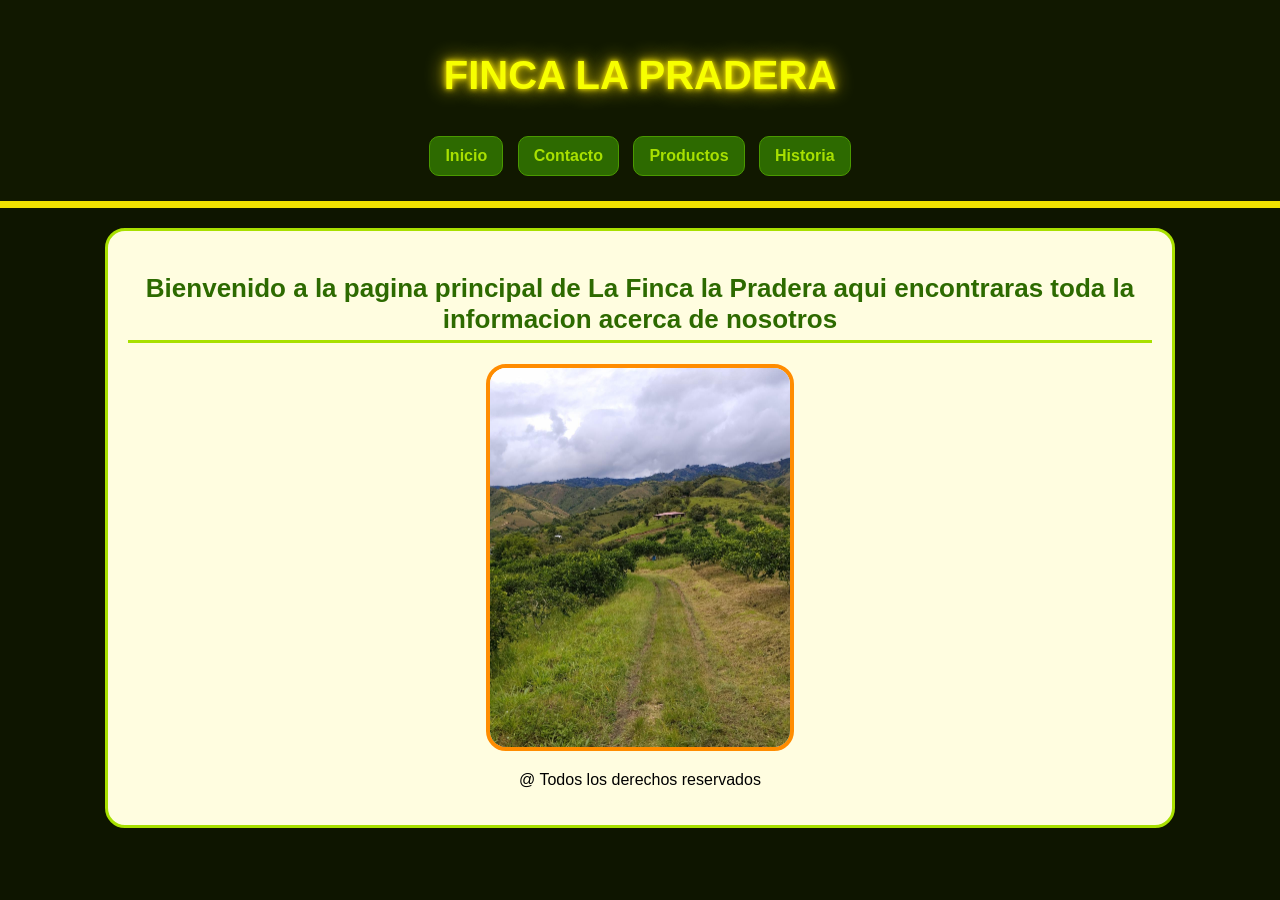
==== index.html @ b6783cee "primer propuesta" ====
<!DOCTYPE html>
<html lang="en">
<head>
    <meta charset="UTF-8">
    <meta name="viewport" content="width=device-width, initial-scale=1.0">
    <title>Pagina Principal</title>
    <link rel="stylesheet" href="estilo.css">
</head>
<body>
    <header>
        <nav>
        <h1>FINCA LA PRADERA</h1>
        <a href="index.html">Inicio</a>
        <a href="contactenos.html">Contacto</a>
        <a href="productos.html">Productos</a>
        <a href="historia.html">Historia</a>
        
    </nav>
    </header>
    <main>
<h2>Bienvenido a la pagina principal de La Finca la Pradera aqui encontraras toda la informacion acerca de nosotros</h2>
<p>
</p>
<img class="imagen-hero" src="img/kkk.jpeg" alt="300" width="300" height="300">

            <p>@ Todos los derechos reservados</p>
    </main>
    
</body>
</html>
---- estilo.css ----
body {
    font-family: Arial, Helvetica, sans-serif;
    background-color: #0e1500;
    margin: 0;
    padding: 0;
    text-align: center;
}


header {
    background: #111800;
    color: white;
    padding: 20px;
    text-align: center;
    border-bottom: 7px solid #f0e000;
}

h1 {
    color: #f7ff00;
    font-size: 40px;
    text-shadow: 
        0 0 5px #f0e000,
        0 0 10px #c8b800,
        0 0 20px #ffe600;
    transition: 1.3s;
}

h1:hover {
    text-shadow: 
        0 0 8px #fff700,
        0 0 20px #ff8c00,
        0 0 35px #ffa500;
    font-size: 60px;
}


nav {
    margin-top: 10px;
}

nav a {
    color: #a8e000;
    text-decoration: none;
    background-color: #2d6a00;
    padding: 10px 15px;
    margin: 5px;
    border-radius: 10px;
    display: inline-block;
    font-weight: bold;
    border: 1px solid #4a9900;
}

nav a:hover {
    background-color: #3d8f00;
    color: #f0e000;
}


main {
    width: 80%;
    margin: 20px auto;
    background-color: #fffde0;
    padding: 20px;
    border-radius: 20px;
    border: 3px solid #a8e000;
    text-align: center;
}

h2 {
    color: #2d6a00;
    font-size: 26px;
    margin-bottom: 5px;
    border-bottom: 3px solid #a8e000;
    display: inline-block;
    padding-bottom: 5px;
}

.subtitulo {
    color: #5a6600;
    font-size: 14px;
    margin-top: 4px;
    margin-bottom: 0;
}

.materias-grid {
    display: grid;
    grid-template-columns: repeat(auto-fit, minmax(200px, 1fr));
    gap: 18px;
    margin-top: 25px;
}

.materia-card {
    background-color: #111800;
    border: 2px solid #ff8c00;
    border-radius: 14px;
    padding: 20px 15px;
    cursor: pointer;
    transition: transform 0.3s, box-shadow 0.3s, background-color 0.3s;
}

.materia-card:hover {
    transform: translateY(-6px) scale(1.03);
    background-color: #1e2800;
    box-shadow: 0 0 18px #ff8c0088, 0 0 35px #f0e00044;
}

.materia-icon {
    width: 100%;
    height: 150px;
    object-fit: cover;
    border-radius: 10px;
    margin-bottom: 10px;
    border: 3px solid #ff8c00;
    transition: 0.3s;
}

.materia-icon:hover {
    transform: scale(1.1);
    filter: brightness(1.4) saturate(1.3);
}

.materia-nombre {
    color: #ff8c00;
    font-size: 16px;
    font-weight: bold;
    margin: 0 0 6px 0;
    text-shadow: 0 0 6px #ff8c0066;
}

.materia-desc {
    color: #b0c070;
    font-size: 12px;
    margin: 0;
    line-height: 1.4;
}

.materia-badge {
    display: inline-block;
    margin-top: 10px;
    background-color: #a8e00022;
    color: #a8e000;
    border: 1px solid #a8e00077;
    border-radius: 20px;
    padding: 3px 10px;
    font-size: 11px;
    font-weight: bold;
}


form {
    background: #fffde0;
    width: 400px;
    padding: 35px;
    margin: auto;
    border-radius: 15px;
    box-shadow: 2px 2px 10px 2px #a8e00066;
    border: 2px solid #f0e000;
}

input {
    width: 90%;
    padding: 8px;
    margin: 10px 0;
    box-shadow: 2px 2px 4px 1px #a8e00044;
    border: 1.5px solid #a8e000;
    border-radius: 6px;
    background: #fffff5;
    color: #1a1a00;
}

input:focus {
    outline: none;
    border-color: #ff8c00;
    box-shadow: 0 0 0 3px #ff8c0033;
}

button {
    background: #ff8c00;
    color: #fff;
    padding: 10px;
    border: none;
    border-radius: 10px;
    width: 90%;
    cursor: pointer;
    font-weight: bold;
    font-size: 15px;
    letter-spacing: 0.5px;
    transition: 0.3s;
}

button:hover {
    background: #f0e000;
    color: #1a1a00;
}


.materia-icon {
    width: 100%;
    height: 150px;
    object-fit: cover;
    border-radius: 10px;
    margin-bottom: 10px;
    border: 3px solid #ff8c00;
    transition: 0.3s;
    animation-duration: 3s;
    animation-iteration-count: infinite;
    animation-timing-function: ease-in-out;
}


.materia-card:nth-child(1) .materia-icon {
    animation-name: latido;
}

@keyframes latido {
    0%   { transform: scale(1);    border-color: #ff8c00; }
    50%  { transform: scale(1.06); border-color: #f0e000; }
    100% { transform: scale(1);    border-color: #ff8c00; }
}


.materia-card:nth-child(2) .materia-icon {
    animation-name: brillo;
    overflow: hidden;
    position: relative;
}

@keyframes brillo {
    0%   { filter: brightness(1)   saturate(1); }
    40%  { filter: brightness(1.5) saturate(1.4); }
    60%  { filter: brightness(1.5) saturate(1.4); }
    100% { filter: brightness(1)   saturate(1); }
}


.materia-card:nth-child(3) .materia-icon {
    animation-name: sacudir;
    animation-duration: 2.5s;
}

@keyframes sacudir {
    0%,  100% { transform: translateX(0);   }
    15%        { transform: translateX(-6px); }
    30%        { transform: translateX(6px);  }
    45%        { transform: translateX(-4px); }
    60%        { transform: translateX(4px);  }
    75%        { transform: translateX(-2px); }
    90%        { transform: translateX(2px);  }
}


.materia-card:nth-child(4) .materia-icon {
    animation-name: rebotar;
    animation-duration: 1.8s;
    animation-timing-function: cubic-bezier(0.36, 0.07, 0.19, 0.97);
}

@keyframes rebotar {
    0%,  100% { transform: translateY(0);    }
    30%        { transform: translateY(-12px); }
    50%        { transform: translateY(0);    }
    65%        { transform: translateY(-6px);  }
    80%        { transform: translateY(0);    }
    90%        { transform: translateY(-3px);  }
}


.materia-card:nth-child(5) .materia-icon {
    animation-name: borde-color;
    animation-duration: 2s;
}

@keyframes borde-color {
    0%   { border-color: #ff8c00; box-shadow: 0 0 8px  #ff8c0077; }
    33%  { border-color: #f0e000; box-shadow: 0 0 12px #f0e00077; }
    66%  { border-color: #a8e000; box-shadow: 0 0 12px #a8e00077; }
    100% { border-color: #ff8c00; box-shadow: 0 0 8px  #ff8c0077; }
}

.materia-card:nth-child(6) .materia-icon {
    animation-name: zoom-suave;
    animation-duration: 4s;
}

@keyframes zoom-suave {
    0%,  100% { transform: scale(1);    }
    50%        { transform: scale(1.12); }
}

.materia-card:nth-child(7) .materia-icon {
    animation-name: voltear;
    animation-duration: 3.5s;
}

@keyframes voltear {
    0%,  100% { transform: rotateY(0deg);   }
    40%        { transform: rotateY(180deg); }
    60%        { transform: rotateY(180deg); }
    90%        { transform: rotateY(360deg); }
}


.materia-card:nth-child(8) .materia-icon {
    animation-name: inclinar;
    animation-duration: 3s;
}

@keyframes inclinar {
    0%,  100% { transform: rotate(0deg);  }
    25%        { transform: rotate(-4deg); }
    75%        { transform: rotate(4deg);  }
}


.materia-icon:hover {
    animation-play-state: paused;
    transform: scale(1.1);
    filter: brightness(1.4) saturate(1.3);
    border-color: #f0e000 !important;
    box-shadow: 0 0 20px #f0e00099;
}


.imagen-hero {
    border-radius: 20px;
    border: 4px solid #ff8c00;
    animation: hero-pulse 3s ease-in-out infinite;
    transition: 0.3s;
}

@keyframes hero-pulse {
    0%,  100% { 
        transform: scale(1); 
        border-color: #ff8c00;
        box-shadow: 0 0 15px #ff8c0066;
    }
    33% { 
        transform: scale(1.05); 
        border-color: #f0e000;
        box-shadow: 0 0 25px #f0e00088;
    }
    66% { 
        transform: scale(1.05); 
        border-color: #a8e000;
        box-shadow: 0 0 25px #a8e00088;
    }
}

.imagen-hero:hover {
    animation-play-state: paused;
    transform: scale(1.08);
    border-color: #f0e000;
    box-shadow: 0 0 35px #f0e000aa;
}


@media (max-width: 1024px) {
    main {
        width: 90%;
    }
}


@media (max-width: 768px) {
    main {
        width: 95%;
        padding: 15px;
    }

    h1 {
        font-size: 28px;
    }

    form {
        width: 90%;
        padding: 20px;
    }
}


@media (max-width: 480px) {
    nav a {
        display: block;     
        margin: 4px auto;
    }

    h1 {
        font-size: 22px;
    }

    .materias-grid {
        grid-template-columns: 1fr; 
    }

    .imagen-hero {
        width: 100%;
        height: auto;
    }
}

img {
    max-width: 100%;
    height: auto;
}
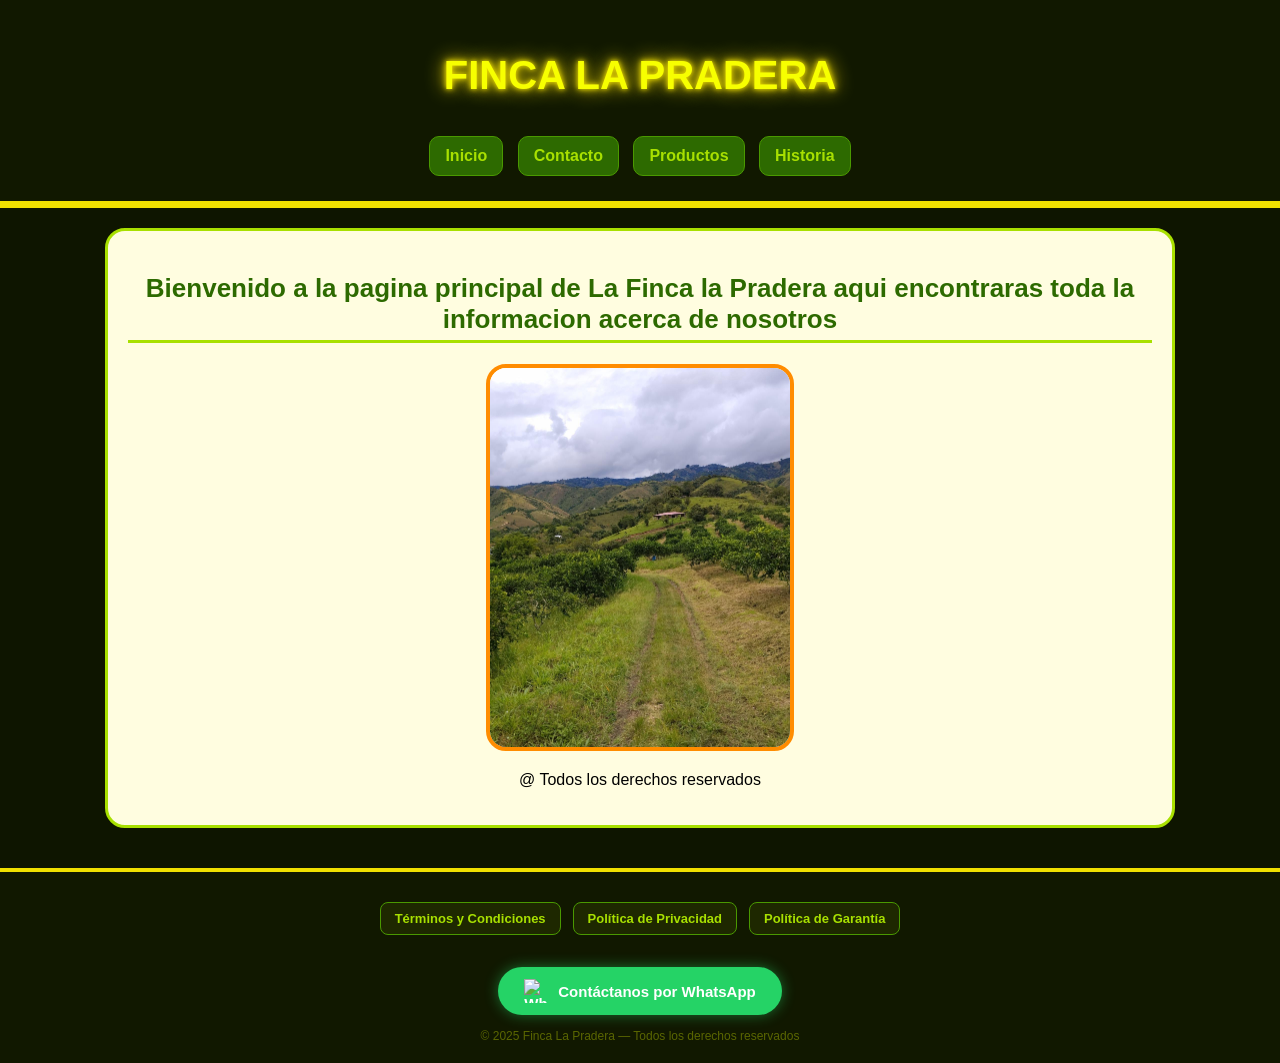
==== commit 4e23c5ef: "Add files via upload" ====
--- a/index.html
+++ b/index.html
@@ -1,3 +1,4 @@
+
 <!DOCTYPE html>
 <html lang="en">
 <head>
@@ -26,5 +27,16 @@
             <p>@ Todos los derechos reservados</p>
     </main>
     
+    <footer>
+        <div class="footer-links">
+            <a href="terminos.html">Términos y Condiciones</a>
+            <a href="privacidad.html">Política de Privacidad</a>
+            <a href="garantia.html">Política de Garantía</a>
+        </div>
+        <a href="https://wa.me/573107821352" target="_blank" class="boton-whatsapp-footer">
+            <img src="img/wssp.png" width="24" height="24" alt="WhatsApp"> Contáctanos por WhatsApp
+        </a>
+        <p class="footer-copy">© 2025 Finca La Pradera — Todos los derechos reservados</p>
+    </footer>
 </body>
 </html>
--- a/estilo.css
+++ b/estilo.css
@@ -1,405 +1,614 @@
-
-body {
-    font-family: Arial, Helvetica, sans-serif;
-    background-color: #0e1500;
-    margin: 0;
-    padding: 0;
+
+body {
+    font-family: Arial, Helvetica, sans-serif;
+    background-color: #0e1500;
+    margin: 0;
+    padding: 0;
+    text-align: center;
+}
+
+
+header {
+    background: #111800;
+    color: white;
+    padding: 20px;
+    text-align: center;
+    border-bottom: 7px solid #f0e000;
+}
+
+h1 {
+    color: #f7ff00;
+    font-size: 40px;
+    text-shadow: 
+        0 0 5px #f0e000,
+        0 0 10px #c8b800,
+        0 0 20px #ffe600;
+    transition: 1.3s;
+}
+
+h1:hover {
+    text-shadow: 
+        0 0 8px #fff700,
+        0 0 20px #ff8c00,
+        0 0 35px #ffa500;
+    font-size: 60px;
+}
+
+
+nav {
+    margin-top: 10px;
+}
+
+nav a {
+    color: #a8e000;
+    text-decoration: none;
+    background-color: #2d6a00;
+    padding: 10px 15px;
+    margin: 5px;
+    border-radius: 10px;
+    display: inline-block;
+    font-weight: bold;
+    border: 1px solid #4a9900;
+}
+
+nav a:hover {
+    background-color: #3d8f00;
+    color: #f0e000;
+}
+
+
+main {
+    width: 80%;
+    margin: 20px auto;
+    background-color: #fffde0;
+    padding: 20px;
+    border-radius: 20px;
+    border: 3px solid #a8e000;
+    text-align: center;
+}
+
+h2 {
+    color: #2d6a00;
+    font-size: 26px;
+    margin-bottom: 5px;
+    border-bottom: 3px solid #a8e000;
+    display: inline-block;
+    padding-bottom: 5px;
+}
+
+.subtitulo {
+    color: #5a6600;
+    font-size: 14px;
+    margin-top: 4px;
+    margin-bottom: 0;
+}
+
+.materias-grid {
+    display: grid;
+    grid-template-columns: repeat(auto-fit, minmax(200px, 1fr));
+    gap: 18px;
+    margin-top: 25px;
+}
+
+.materia-card {
+    background-color: #111800;
+    border: 2px solid #ff8c00;
+    border-radius: 14px;
+    padding: 20px 15px;
+    cursor: pointer;
+    transition: transform 0.3s, box-shadow 0.3s, background-color 0.3s;
+}
+
+.materia-card:hover {
+    transform: translateY(-6px) scale(1.03);
+    background-color: #1e2800;
+    box-shadow: 0 0 18px #ff8c0088, 0 0 35px #f0e00044;
+}
+
+.materia-icon {
+    width: 100%;
+    height: 150px;
+    object-fit: cover;
+    border-radius: 10px;
+    margin-bottom: 10px;
+    border: 3px solid #ff8c00;
+    transition: 0.3s;
+}
+
+.materia-icon:hover {
+    transform: scale(1.1);
+    filter: brightness(1.4) saturate(1.3);
+}
+
+.materia-nombre {
+    color: #ff8c00;
+    font-size: 16px;
+    font-weight: bold;
+    margin: 0 0 6px 0;
+    text-shadow: 0 0 6px #ff8c0066;
+}
+
+.materia-desc {
+    color: #b0c070;
+    font-size: 12px;
+    margin: 0;
+    line-height: 1.4;
+}
+
+.materia-badge {
+    display: inline-block;
+    margin-top: 10px;
+    background-color: #a8e00022;
+    color: #a8e000;
+    border: 1px solid #a8e00077;
+    border-radius: 20px;
+    padding: 3px 10px;
+    font-size: 11px;
+    font-weight: bold;
+}
+form {
+    background: #fffde0;
+    width: 400px;
+    padding: 35px;
+    margin: auto;
+    border-radius: 15px;
+    box-shadow: 2px 2px 10px 2px #a8e00066;
+    border: 2px solid #f0e000;
+}
+
+input {
+    width: 90%;
+    padding: 8px;
+    margin: 10px 0;
+    box-shadow: 2px 2px 4px 1px #a8e00044;
+    border: 1.5px solid #a8e000;
+    border-radius: 6px;
+    background: #fffff5;
+    color: #1a1a00;
+}
+
+input:focus {
+    outline: none;
+    border-color: #ff8c00;
+    box-shadow: 0 0 0 3px #ff8c0033;
+}
+
+button {
+    background: #ff8c00;
+    color: #fff;
+    padding: 10px;
+    border: none;
+    border-radius: 10px;
+    width: 90%;
+    cursor: pointer;
+    font-weight: bold;
+    font-size: 15px;
+    letter-spacing: 0.5px;
+    transition: 0.3s;
+}
+
+button:hover {
+    background: #f0e000;
+    color: #1a1a00;
+}
+
+
+.materia-icon {
+    width: 100%;
+    height: 150px;
+    object-fit: cover;
+    border-radius: 10px;
+    margin-bottom: 10px;
+    border: 3px solid #ff8c00;
+    transition: 0.3s;
+    animation-duration: 3s;
+    animation-iteration-count: infinite;
+    animation-timing-function: ease-in-out;
+}
+
+
+.materia-card:nth-child(1) .materia-icon {
+    animation-name: latido;
+}
+
+@keyframes latido {
+    0%   { transform: scale(1);    border-color: #ff8c00; }
+    50%  { transform: scale(1.06); border-color: #f0e000; }
+    100% { transform: scale(1);    border-color: #ff8c00; }
+}
+
+
+.materia-card:nth-child(2) .materia-icon {
+    animation-name: brillo;
+    overflow: hidden;
+    position: relative;
+}
+
+@keyframes brillo {
+    0%   { filter: brightness(1)   saturate(1); }
+    40%  { filter: brightness(1.5) saturate(1.4); }
+    60%  { filter: brightness(1.5) saturate(1.4); }
+    100% { filter: brightness(1)   saturate(1); }
+}
+
+
+.materia-card:nth-child(3) .materia-icon {
+    animation-name: sacudir;
+    animation-duration: 2.5s;
+}
+
+@keyframes sacudir {
+    0%,  100% { transform: translateX(0);   }
+    15%        { transform: translateX(-6px); }
+    30%        { transform: translateX(6px);  }
+    45%        { transform: translateX(-4px); }
+    60%        { transform: translateX(4px);  }
+    75%        { transform: translateX(-2px); }
+    90%        { transform: translateX(2px);  }
+}
+
+
+.materia-card:nth-child(4) .materia-icon {
+    animation-name: rebotar;
+    animation-duration: 1.8s;
+    animation-timing-function: cubic-bezier(0.36, 0.07, 0.19, 0.97);
+}
+
+@keyframes rebotar {
+    0%,  100% { transform: translateY(0);    }
+    30%        { transform: translateY(-12px); }
+    50%        { transform: translateY(0);    }
+    65%        { transform: translateY(-6px);  }
+    80%        { transform: translateY(0);    }
+    90%        { transform: translateY(-3px);  }
+}
+
+
+.materia-card:nth-child(5) .materia-icon {
+    animation-name: borde-color;
+    animation-duration: 2s;
+}
+
+@keyframes borde-color {
+    0%   { border-color: #ff8c00; box-shadow: 0 0 8px  #ff8c0077; }
+    33%  { border-color: #f0e000; box-shadow: 0 0 12px #f0e00077; }
+    66%  { border-color: #a8e000; box-shadow: 0 0 12px #a8e00077; }
+    100% { border-color: #ff8c00; box-shadow: 0 0 8px  #ff8c0077; }
+}
+
+.materia-card:nth-child(6) .materia-icon {
+    animation-name: zoom-suave;
+    animation-duration: 4s;
+}
+
+@keyframes zoom-suave {
+    0%,  100% { transform: scale(1);    }
+    50%        { transform: scale(1.12); }
+}
+
+.materia-card:nth-child(7) .materia-icon {
+    animation-name: voltear;
+    animation-duration: 3.5s;
+}
+
+@keyframes voltear {
+    0%,  100% { transform: rotateY(0deg);   }
+    40%        { transform: rotateY(180deg); }
+    60%        { transform: rotateY(180deg); }
+    90%        { transform: rotateY(360deg); }
+}
+
+
+.materia-card:nth-child(8) .materia-icon {
+    animation-name: inclinar;
+    animation-duration: 3s;
+}
+
+@keyframes inclinar {
+    0%,  100% { transform: rotate(0deg);  }
+    25%        { transform: rotate(-4deg); }
+    75%        { transform: rotate(4deg);  }
+}
+
+
+.materia-icon:hover {
+    animation-play-state: paused;
+    transform: scale(1.1);
+    filter: brightness(1.4) saturate(1.3);
+    border-color: #f0e000 !important;
+    box-shadow: 0 0 20px #f0e00099;
+}
+
+
+.imagen-hero {
+    border-radius: 20px;
+    border: 4px solid #ff8c00;
+    animation: hero-pulse 3s ease-in-out infinite;
+    transition: 0.3s;
+}
+
+@keyframes hero-pulse {
+    0%,  100% { 
+        transform: scale(1); 
+        border-color: #ff8c00;
+        box-shadow: 0 0 15px #ff8c0066;
+    }
+    33% { 
+        transform: scale(1.05); 
+        border-color: #f0e000;
+        box-shadow: 0 0 25px #f0e00088;
+    }
+    66% { 
+        transform: scale(1.05); 
+        border-color: #a8e000;
+        box-shadow: 0 0 25px #a8e00088;
+    }
+}
+
+.imagen-hero:hover {
+    animation-play-state: paused;
+    transform: scale(1.08);
+    border-color: #f0e000;
+    box-shadow: 0 0 35px #f0e000aa;
+}
+
+
+@media (max-width: 1024px) {
+    main {
+        width: 90%;
+    }
+}
+
+
+@media (max-width: 768px) {
+    main {
+        width: 95%;
+        padding: 15px;
+    }
+
+    h1 {
+        font-size: 28px;
+    }
+
+    form {
+        width: 90%;
+        padding: 20px;
+    }
+}
+
+
+@media (max-width: 480px) {
+    nav a {
+        display: block;     
+        margin: 4px auto;
+    }
+
+    h1 {
+        font-size: 22px;
+    }
+
+    .materias-grid {
+        grid-template-columns: 1fr; 
+    }
+
+    .imagen-hero {
+        width: 100%;
+        height: auto;
+    }
+}
+
+img {
+    max-width: 100%;
+    height: auto;
+}
+/* ===================== FOOTER ===================== */
+footer {
+    background: #111800;
+    border-top: 4px solid #f0e000;
+    padding: 30px 20px 20px;
     text-align: center;
-}
-
-
-header {
-    background: #111800;
-    color: white;
-    padding: 20px;
-    text-align: center;
-    border-bottom: 7px solid #f0e000;
-}
-
-h1 {
-    color: #f7ff00;
-    font-size: 40px;
-    text-shadow: 
-        0 0 5px #f0e000,
-        0 0 10px #c8b800,
-        0 0 20px #ffe600;
-    transition: 1.3s;
-}
-
-h1:hover {
-    text-shadow: 
-        0 0 8px #fff700,
-        0 0 20px #ff8c00,
-        0 0 35px #ffa500;
-    font-size: 60px;
-}
-
-
-nav {
-    margin-top: 10px;
-}
-
-nav a {
+    margin-top: 40px;
+}
+
+.footer-links {
+    display: flex;
+    flex-wrap: wrap;
+    justify-content: center;
+    gap: 12px;
+    margin-bottom: 16px;
+}
+
+.footer-links a {
     color: #a8e000;
     text-decoration: none;
-    background-color: #2d6a00;
-    padding: 10px 15px;
-    margin: 5px;
-    border-radius: 10px;
-    display: inline-block;
+    background-color: #1e2800;
+    padding: 8px 14px;
+    border-radius: 8px;
+    font-size: 13px;
     font-weight: bold;
     border: 1px solid #4a9900;
-}
-
-nav a:hover {
-    background-color: #3d8f00;
+    transition: 0.3s;
+}
+
+.footer-links a:hover {
+    background-color: #2d6a00;
     color: #f0e000;
-}
-
-
-main {
+    border-color: #f0e000;
+}
+
+.footer-copy {
+    color: #5a6600;
+    font-size: 12px;
+    margin: 0;
+}
+
+.boton-whatsapp-footer {
+    display: inline-flex;
+    align-items: center;
+    gap: 10px;
+    background: #25D366;
+    color: #fff;
+    text-decoration: none;
+    font-weight: bold;
+    font-size: 15px;
+    padding: 12px 26px;
+    border-radius: 50px;
+    margin: 16px 0 14px;
+    transition: 0.3s;
+    box-shadow: 0 0 14px #25D36677;
+    animation: wssp-pulse 2.5s ease-in-out infinite;
+}
+
+.boton-whatsapp-footer:hover {
+    background: #1ebe5a;
+    box-shadow: 0 0 28px #25D366cc;
+    transform: scale(1.05);
+    animation-play-state: paused;
+}
+
+@keyframes wssp-pulse {
+    0%,  100% { box-shadow: 0 0 10px #25D36655; }
+    50%        { box-shadow: 0 0 24px #25D366bb; }
+}
+
+/* ===================== PÁGINAS LEGALES ===================== */
+.legal-main {
     width: 80%;
-    margin: 20px auto;
+    margin: 30px auto;
     background-color: #fffde0;
-    padding: 20px;
+    padding: 30px 40px;
     border-radius: 20px;
     border: 3px solid #a8e000;
+    text-align: left;
+}
+
+.legal-header {
     text-align: center;
-}
-
-h2 {
+    margin-bottom: 30px;
+    padding-bottom: 20px;
+    border-bottom: 2px dashed #a8e000;
+}
+
+.legal-badge {
+    display: inline-block;
+    background-color: #111800;
+    color: #a8e000;
+    border: 1px solid #a8e000;
+    border-radius: 20px;
+    padding: 5px 16px;
+    font-size: 13px;
+    font-weight: bold;
+    margin-bottom: 10px;
+}
+
+.legal-header h2 {
     color: #2d6a00;
-    font-size: 26px;
-    margin-bottom: 5px;
-    border-bottom: 3px solid #a8e000;
-    display: inline-block;
-    padding-bottom: 5px;
-}
-
-.subtitulo {
-    color: #5a6600;
+    font-size: 28px;
+    margin: 10px 0 6px;
+    border: none;
+    display: block;
+}
+
+.legal-section {
+    margin-bottom: 28px;
+    padding-bottom: 22px;
+    border-bottom: 1px solid #d4e88a;
+}
+
+.legal-section:last-child {
+    border-bottom: none;
+}
+
+.legal-section h3 {
+    color: #ff8c00;
+    font-size: 17px;
+    margin-bottom: 10px;
+    padding-left: 10px;
+    border-left: 4px solid #ff8c00;
+}
+
+.legal-section p {
+    color: #2a2a00;
+    line-height: 1.75;
+    margin: 8px 0;
     font-size: 14px;
-    margin-top: 4px;
-    margin-bottom: 0;
-}
-
-.materias-grid {
-    display: grid;
-    grid-template-columns: repeat(auto-fit, minmax(200px, 1fr));
-    gap: 18px;
-    margin-top: 25px;
-}
-
-.materia-card {
-    background-color: #111800;
-    border: 2px solid #ff8c00;
-    border-radius: 14px;
-    padding: 20px 15px;
-    cursor: pointer;
-    transition: transform 0.3s, box-shadow 0.3s, background-color 0.3s;
-}
-
-.materia-card:hover {
-    transform: translateY(-6px) scale(1.03);
-    background-color: #1e2800;
-    box-shadow: 0 0 18px #ff8c0088, 0 0 35px #f0e00044;
-}
-
-.materia-icon {
-    width: 100%;
-    height: 150px;
-    object-fit: cover;
+}
+
+.legal-list {
+    color: #2a2a00;
+    font-size: 14px;
+    line-height: 1.8;
+    padding-left: 20px;
+    margin: 10px 0;
+}
+
+.legal-list li {
+    margin-bottom: 6px;
+}
+
+.aviso-section {
+    background-color: #f0ffe0;
+    border: 1.5px solid #a8e000;
+    border-radius: 12px;
+    padding: 16px 20px;
+    border-bottom: 1.5px solid #a8e000 !important;
+}
+
+.aviso-section p {
+    margin: 0;
+    font-size: 15px;
+}
+
+/* Producto garantía cards */
+.producto-garantia {
+    display: flex;
+    align-items: flex-start;
+    gap: 14px;
+    background: #f8ffe0;
+    border: 1.5px solid #d4e88a;
     border-radius: 10px;
-    margin-bottom: 10px;
-    border: 3px solid #ff8c00;
-    transition: 0.3s;
-}
-
-.materia-icon:hover {
-    transform: scale(1.1);
-    filter: brightness(1.4) saturate(1.3);
-}
-
-.materia-nombre {
+    padding: 14px 16px;
+    margin: 12px 0;
+}
+
+.producto-icono {
+    font-size: 34px;
+    line-height: 1;
+    flex-shrink: 0;
+}
+
+.producto-garantia strong {
     color: #ff8c00;
-    font-size: 16px;
-    font-weight: bold;
-    margin: 0 0 6px 0;
-    text-shadow: 0 0 6px #ff8c0066;
-}
-
-.materia-desc {
-    color: #b0c070;
-    font-size: 12px;
+    font-size: 15px;
+    display: block;
+    margin-bottom: 4px;
+}
+
+.producto-garantia p {
     margin: 0;
-    line-height: 1.4;
-}
-
-.materia-badge {
-    display: inline-block;
-    margin-top: 10px;
-    background-color: #a8e00022;
-    color: #a8e000;
-    border: 1px solid #a8e00077;
-    border-radius: 20px;
-    padding: 3px 10px;
-    font-size: 11px;
-    font-weight: bold;
-}
-
-
-form {
-    background: #fffde0;
-    width: 400px;
-    padding: 35px;
-    margin: auto;
-    border-radius: 15px;
-    box-shadow: 2px 2px 10px 2px #a8e00066;
-    border: 2px solid #f0e000;
-}
-
-input {
-    width: 90%;
-    padding: 8px;
-    margin: 10px 0;
-    box-shadow: 2px 2px 4px 1px #a8e00044;
-    border: 1.5px solid #a8e000;
-    border-radius: 6px;
-    background: #fffff5;
-    color: #1a1a00;
-}
-
-input:focus {
-    outline: none;
-    border-color: #ff8c00;
-    box-shadow: 0 0 0 3px #ff8c0033;
-}
-
-button {
-    background: #ff8c00;
-    color: #fff;
-    padding: 10px;
-    border: none;
-    border-radius: 10px;
-    width: 90%;
-    cursor: pointer;
-    font-weight: bold;
-    font-size: 15px;
-    letter-spacing: 0.5px;
-    transition: 0.3s;
-}
-
-button:hover {
-    background: #f0e000;
-    color: #1a1a00;
-}
-
-
-.materia-icon {
-    width: 100%;
-    height: 150px;
-    object-fit: cover;
-    border-radius: 10px;
-    margin-bottom: 10px;
-    border: 3px solid #ff8c00;
-    transition: 0.3s;
-    animation-duration: 3s;
-    animation-iteration-count: infinite;
-    animation-timing-function: ease-in-out;
-}
-
-
-.materia-card:nth-child(1) .materia-icon {
-    animation-name: latido;
-}
-
-@keyframes latido {
-    0%   { transform: scale(1);    border-color: #ff8c00; }
-    50%  { transform: scale(1.06); border-color: #f0e000; }
-    100% { transform: scale(1);    border-color: #ff8c00; }
-}
-
-
-.materia-card:nth-child(2) .materia-icon {
-    animation-name: brillo;
-    overflow: hidden;
-    position: relative;
-}
-
-@keyframes brillo {
-    0%   { filter: brightness(1)   saturate(1); }
-    40%  { filter: brightness(1.5) saturate(1.4); }
-    60%  { filter: brightness(1.5) saturate(1.4); }
-    100% { filter: brightness(1)   saturate(1); }
-}
-
-
-.materia-card:nth-child(3) .materia-icon {
-    animation-name: sacudir;
-    animation-duration: 2.5s;
-}
-
-@keyframes sacudir {
-    0%,  100% { transform: translateX(0);   }
-    15%        { transform: translateX(-6px); }
-    30%        { transform: translateX(6px);  }
-    45%        { transform: translateX(-4px); }
-    60%        { transform: translateX(4px);  }
-    75%        { transform: translateX(-2px); }
-    90%        { transform: translateX(2px);  }
-}
-
-
-.materia-card:nth-child(4) .materia-icon {
-    animation-name: rebotar;
-    animation-duration: 1.8s;
-    animation-timing-function: cubic-bezier(0.36, 0.07, 0.19, 0.97);
-}
-
-@keyframes rebotar {
-    0%,  100% { transform: translateY(0);    }
-    30%        { transform: translateY(-12px); }
-    50%        { transform: translateY(0);    }
-    65%        { transform: translateY(-6px);  }
-    80%        { transform: translateY(0);    }
-    90%        { transform: translateY(-3px);  }
-}
-
-
-.materia-card:nth-child(5) .materia-icon {
-    animation-name: borde-color;
-    animation-duration: 2s;
-}
-
-@keyframes borde-color {
-    0%   { border-color: #ff8c00; box-shadow: 0 0 8px  #ff8c0077; }
-    33%  { border-color: #f0e000; box-shadow: 0 0 12px #f0e00077; }
-    66%  { border-color: #a8e000; box-shadow: 0 0 12px #a8e00077; }
-    100% { border-color: #ff8c00; box-shadow: 0 0 8px  #ff8c0077; }
-}
-
-.materia-card:nth-child(6) .materia-icon {
-    animation-name: zoom-suave;
-    animation-duration: 4s;
-}
-
-@keyframes zoom-suave {
-    0%,  100% { transform: scale(1);    }
-    50%        { transform: scale(1.12); }
-}
-
-.materia-card:nth-child(7) .materia-icon {
-    animation-name: voltear;
-    animation-duration: 3.5s;
-}
-
-@keyframes voltear {
-    0%,  100% { transform: rotateY(0deg);   }
-    40%        { transform: rotateY(180deg); }
-    60%        { transform: rotateY(180deg); }
-    90%        { transform: rotateY(360deg); }
-}
-
-
-.materia-card:nth-child(8) .materia-icon {
-    animation-name: inclinar;
-    animation-duration: 3s;
-}
-
-@keyframes inclinar {
-    0%,  100% { transform: rotate(0deg);  }
-    25%        { transform: rotate(-4deg); }
-    75%        { transform: rotate(4deg);  }
-}
-
-
-.materia-icon:hover {
-    animation-play-state: paused;
-    transform: scale(1.1);
-    filter: brightness(1.4) saturate(1.3);
-    border-color: #f0e000 !important;
-    box-shadow: 0 0 20px #f0e00099;
-}
-
-
-.imagen-hero {
-    border-radius: 20px;
-    border: 4px solid #ff8c00;
-    animation: hero-pulse 3s ease-in-out infinite;
-    transition: 0.3s;
-}
-
-@keyframes hero-pulse {
-    0%,  100% { 
-        transform: scale(1); 
-        border-color: #ff8c00;
-        box-shadow: 0 0 15px #ff8c0066;
+    font-size: 13px;
+}
+
+/* ===================== RESPONSIVE LEGAL ===================== */
+@media (max-width: 768px) {
+    .legal-main {
+        width: 92%;
+        padding: 20px 18px;
     }
-    33% { 
-        transform: scale(1.05); 
-        border-color: #f0e000;
-        box-shadow: 0 0 25px #f0e00088;
+
+    .legal-header h2 {
+        font-size: 20px;
     }
-    66% { 
-        transform: scale(1.05); 
-        border-color: #a8e000;
-        box-shadow: 0 0 25px #a8e00088;
+}
+
+@media (max-width: 480px) {
+    .legal-main {
+        width: 95%;
+        padding: 15px 12px;
     }
-}
-
-.imagen-hero:hover {
-    animation-play-state: paused;
-    transform: scale(1.08);
-    border-color: #f0e000;
-    box-shadow: 0 0 35px #f0e000aa;
-}
-
-
-@media (max-width: 1024px) {
-    main {
-        width: 90%;
+
+    .footer-links {
+        flex-direction: column;
+        align-items: center;
     }
 }
-
-
-@media (max-width: 768px) {
-    main {
-        width: 95%;
-        padding: 15px;
-    }
-
-    h1 {
-        font-size: 28px;
-    }
-
-    form {
-        width: 90%;
-        padding: 20px;
-    }
-}
-
-
-@media (max-width: 480px) {
-    nav a {
-        display: block;     
-        margin: 4px auto;
-    }
-
-    h1 {
-        font-size: 22px;
-    }
-
-    .materias-grid {
-        grid-template-columns: 1fr; 
-    }
-
-    .imagen-hero {
-        width: 100%;
-        height: auto;
-    }
-}
-
-img {
-    max-width: 100%;
-    height: auto;
-}
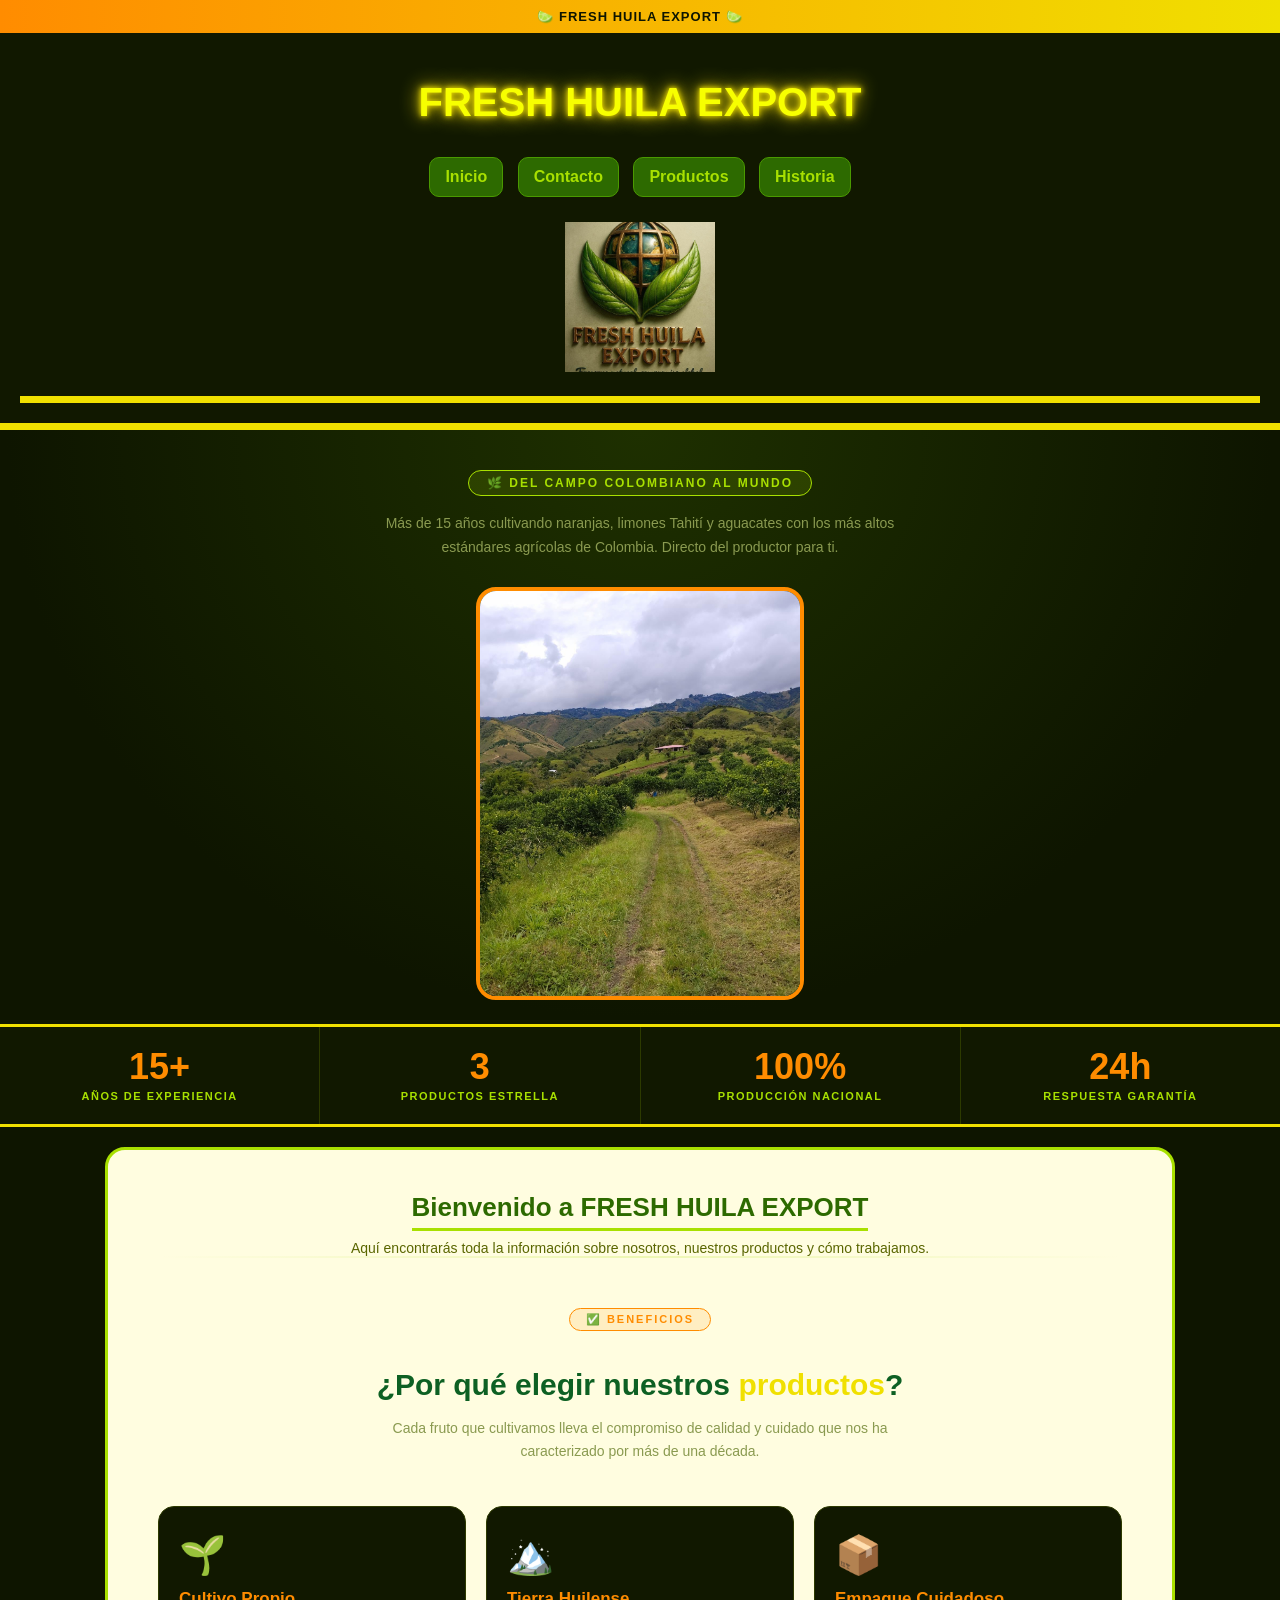
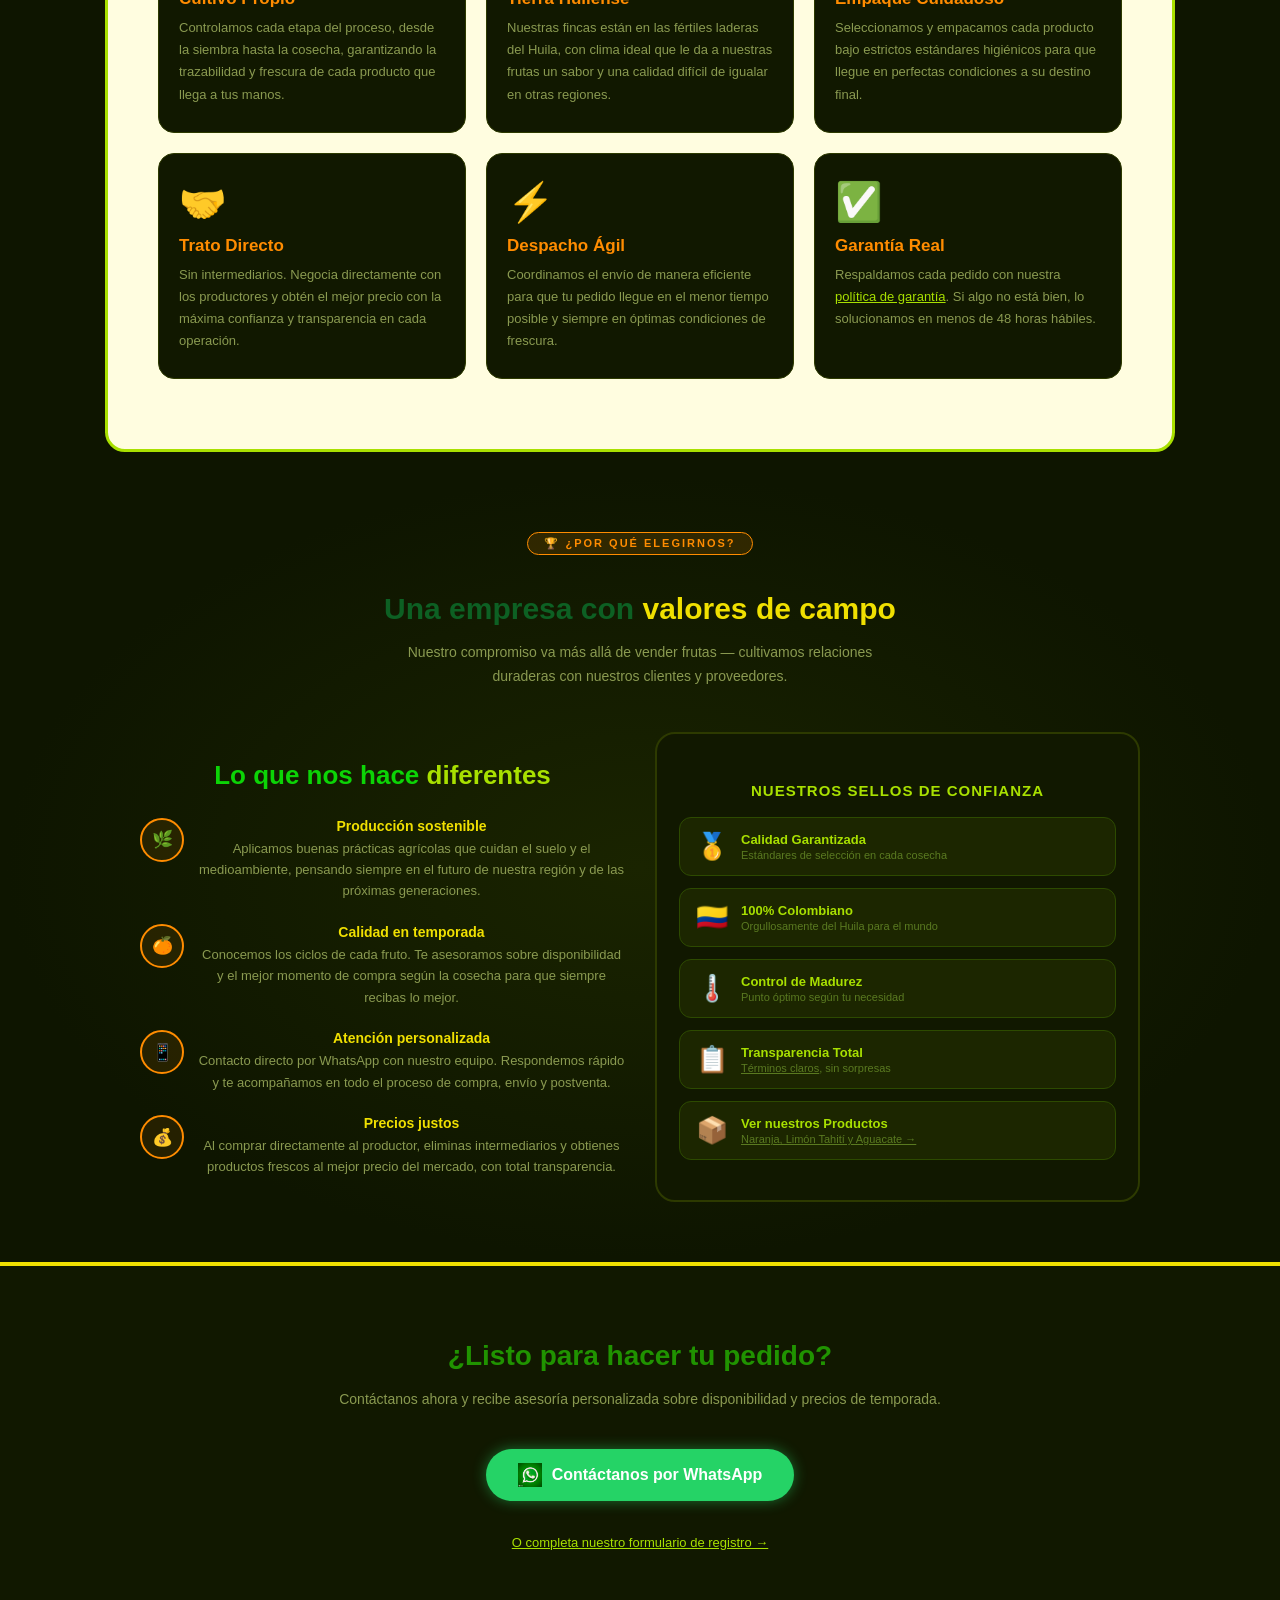
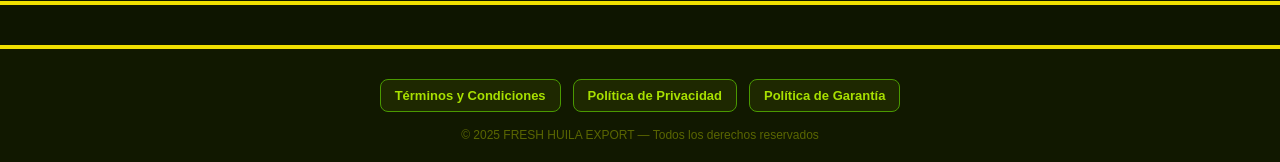
==== commit f91651ee: "Add files via upload" ====
--- a/index.html
+++ b/index.html
@@ -1,42 +1,520 @@
-
 <!DOCTYPE html>
-<html lang="en">
+<html lang="es">
 <head>
     <meta charset="UTF-8">
     <meta name="viewport" content="width=device-width, initial-scale=1.0">
-    <title>Pagina Principal</title>
+    <title>FRESH HUILA EXPORT — Inicio</title>
     <link rel="stylesheet" href="estilo.css">
+    <style>
+        /* ===== NUEVAS SECCIONES: ESTADÍSTICAS, BENEFICIOS, POR QUÉ ELEGIRNOS ===== */
+
+        /* Banner demo */
+        .demo-banner {
+            background: linear-gradient(90deg, #ff8c00, #f0e000, #ff8c00);
+            background-size: 200% 100%;
+            animation: banner-move 3s linear infinite;
+            padding: 9px;
+            text-align: center;
+            font-weight: 800;
+            font-size: 13px;
+            color: #0e1500;
+            letter-spacing: 1px;
+        }
+        @keyframes banner-move {
+            0%   { background-position: 0%   50%; }
+            100% { background-position: 200% 50%; }
+        }
+
+        /* Hero intro */
+        .hero-intro {
+            text-align: center;
+            padding: 40px 20px 20px;
+            background: radial-gradient(ellipse at top, #1e3000 0%, #0e1500 70%);
+        }
+        .hero-tag {
+            display: inline-block;
+            background: #a8e00022;
+            border: 1px solid #a8e000;
+            color: #a8e000;
+            border-radius: 50px;
+            padding: 5px 18px;
+            font-size: 12px;
+            font-weight: 800;
+            letter-spacing: 2px;
+            text-transform: uppercase;
+            margin-bottom: 16px;
+        }
+        .hero-intro h2 {
+            color: #fff;
+            font-size: 28px;
+            line-height: 1.35;
+            max-width: 680px;
+            margin: 0 auto 12px;
+            border: none;
+        }
+        .hero-intro h2 span { color: #f0e000; }
+        .hero-intro p {
+            color: #8a9a50;
+            font-size: 14px;
+            max-width: 540px;
+            margin: 0 auto 28px;
+            line-height: 1.7;
+        }
+
+        /* Estadísticas */
+        .stats-bar {
+            display: flex;
+            justify-content: center;
+            flex-wrap: wrap;
+            background: #111800;
+            border-top: 3px solid #f0e000;
+            border-bottom: 3px solid #f0e000;
+        }
+        .stat-item {
+            flex: 1;
+            min-width: 130px;
+            padding: 22px 16px;
+            text-align: center;
+            border-right: 1px solid #2d3a00;
+            transition: background 0.3s;
+        }
+        .stat-item:last-child { border-right: none; }
+        .stat-item:hover { background: #1a2400; }
+        .stat-num {
+            font-size: 36px;
+            font-weight: 900;
+            color: #ff8c00;
+            line-height: 1;
+        }
+        .stat-label {
+            font-size: 11px;
+            color: #a8e000;
+            text-transform: uppercase;
+            letter-spacing: 1.5px;
+            margin-top: 5px;
+            font-weight: 700;
+        }
+
+        /* Encabezados de sección */
+        .section-header {
+            text-align: center;
+            padding: 50px 20px 14px;
+        }
+        .section-tag {
+            display: inline-block;
+            background: #ff8c0022;
+            border: 1px solid #ff8c00;
+            color: #ff8c00;
+            border-radius: 50px;
+            padding: 4px 16px;
+            font-size: 11px;
+            font-weight: 800;
+            letter-spacing: 2px;
+            text-transform: uppercase;
+            margin-bottom: 12px;
+        }
+        .section-header h2 {
+            font-size: 30px;
+            color: #0d6023;
+            margin-bottom: 10px;
+            border: none;
+            display: block;
+        }
+        .section-header h2 span { color: #f0e000; }
+        .section-header p {
+            color: #8a9a50;
+            font-size: 14px;
+            max-width: 520px;
+            margin: 0 auto;
+            line-height: 1.7;
+        }
+
+        /* Grid de beneficios */
+        .benefits-grid {
+            display: grid;
+            grid-template-columns: repeat(auto-fit, minmax(250px, 1fr));
+            gap: 20px;
+            padding: 28px 30px 50px;
+            max-width: 1100px;
+            margin: 0 auto;
+        }
+        .benefit-card {
+            background: #111800;
+            border: 1.5px solid #2d3a00;
+            border-radius: 16px;
+            padding: 26px 20px;
+            transition: 0.35s;
+            position: relative;
+            overflow: hidden;
+            text-align: left;
+        }
+        .benefit-card::before {
+            content: '';
+            position: absolute;
+            top: 0; left: 0; right: 0;
+            height: 3px;
+            border-radius: 16px 16px 0 0;
+            background: linear-gradient(90deg, #ff8c00, #f0e000);
+            opacity: 0;
+            transition: opacity 0.3s;
+        }
+        .benefit-card:hover {
+            border-color: #ff8c00;
+            transform: translateY(-5px);
+            box-shadow: 0 12px 40px #ff8c0022;
+        }
+        .benefit-card:hover::before { opacity: 1; }
+        .benefit-icon {
+            font-size: 38px;
+            margin-bottom: 12px;
+            display: block;
+        }
+        .benefit-title {
+            color: #ff8c00;
+            font-size: 17px;
+            font-weight: 800;
+            margin-bottom: 8px;
+        }
+        .benefit-desc {
+            color: #8a9a50;
+            font-size: 13px;
+            line-height: 1.7;
+            margin: 0;
+        }
+
+        /* Sección Por qué elegirnos */
+        .why-section {
+            background: radial-gradient(ellipse at center, #1a2400 0%, #0e1500 70%);
+            padding: 10px 30px 60px;
+        }
+        .why-grid {
+            display: grid;
+            grid-template-columns: 1fr 1fr;
+            gap: 30px;
+            max-width: 1000px;
+            margin: 30px auto 0;
+            align-items: start;
+        }
+        .why-left h3 {
+            font-size: 26px;
+            color: #0cd406;
+            margin-bottom: 24px;
+            line-height: 1.35;
+        }
+        .why-left h3 span { color: #a8e000; }
+        .why-point {
+            display: flex;
+            align-items: flex-start;
+            gap: 14px;
+            margin-bottom: 22px;
+        }
+        .why-dot {
+            width: 40px;
+            height: 40px;
+            background: #ff8c0018;
+            border: 2px solid #ff8c00;
+            border-radius: 50%;
+            display: flex;
+            align-items: center;
+            justify-content: center;
+            font-size: 17px;
+            flex-shrink: 0;
+        }
+        .why-text strong {
+            color: #f0e000;
+            font-size: 14px;
+            display: block;
+            margin-bottom: 4px;
+        }
+        .why-text p {
+            color: #8a9a50;
+            font-size: 13px;
+            line-height: 1.65;
+            margin: 0;
+        }
+        .why-right {
+            background: #111800;
+            border: 2px solid #2d3a00;
+            border-radius: 20px;
+            padding: 28px 22px;
+            text-align: center;
+        }
+        .why-right h4 {
+            color: #a8e000;
+            font-size: 15px;
+            font-weight: 800;
+            margin-bottom: 18px;
+            letter-spacing: 1px;
+            text-transform: uppercase;
+        }
+        .cert-badge {
+            background: #a8e00012;
+            border: 1.5px solid #2d4a00;
+            border-radius: 12px;
+            padding: 13px 16px;
+            margin-bottom: 12px;
+            display: flex;
+            align-items: center;
+            gap: 13px;
+            text-align: left;
+            transition: 0.3s;
+        }
+        .cert-badge:hover {
+            background: #a8e00022;
+            border-color: #a8e000;
+        }
+        .cert-icon { font-size: 26px; flex-shrink: 0; }
+        .cert-title { color: #a8e000; font-weight: 800; font-size: 13px; }
+        .cert-sub  { color: #5a7a20; font-size: 11px; margin-top: 2px; }
+
+        /* Botón CTA WhatsApp grande */
+        .cta-section {
+            text-align: center;
+            padding: 50px 20px;
+            background: #111800;
+            border-top: 4px solid #f0e000;
+            border-bottom: 4px solid #f0e000;
+        }
+        .cta-section h2 {
+            color: #209300;
+            font-size: 28px;
+            margin-bottom: 10px;
+            border: none;
+            display: block;
+        }
+        .cta-section p {
+            color: #8a9a50;
+            font-size: 14px;
+            margin-bottom: 26px;
+        }
+
+        /* Separador visual */
+        .separator {
+            height: 2px;
+            background: linear-gradient(90deg, transparent, #a8e00033, transparent);
+            margin: 0 30px;
+        }
+
+        /* Responsive nuevas secciones */
+        @media (max-width: 768px) {
+            .why-grid { grid-template-columns: 1fr; }
+            .stat-num { font-size: 26px; }
+            .stat-item { min-width: 110px; padding: 16px 10px; }
+            .benefits-grid { padding: 20px 16px 40px; }
+            .why-section { padding: 10px 16px 40px; }
+            .section-header h2 { font-size: 24px; }
+        }
+        @media (max-width: 480px) {
+            .stat-item { min-width: 80px; }
+            .stat-num { font-size: 22px; }
+            .stat-label { font-size: 10px; letter-spacing: 0.5px; }
+        }
+    </style>
 </head>
 <body>
+
+    <!-- BANNER DEMO -->
+    <div class="demo-banner">🍋‍🟩 FRESH HUILA EXPORT 🍋‍🟩</div>
+
     <header>
+        <h1>FRESH HUILA EXPORT</h1>
         <nav>
-        <h1>FINCA LA PRADERA</h1>
-        <a href="index.html">Inicio</a>
-        <a href="contactenos.html">Contacto</a>
-        <a href="productos.html">Productos</a>
-        <a href="historia.html">Historia</a>
+            <a href="index.html">Inicio</a>
+            <a href="contactenos.html">Contacto</a>
+            <a href="productos.html">Productos</a>
+            <a href="historia.html">Historia</a>
+        </nav>
+        <header>
+    <img src="img/logo empresa.jpg" width="150" height="150" alt="Logo Fresh Huila Export">
+  </header>
+    </header>
+
+    <!-- HERO INTRO -->
+    <section class="hero-intro">
+        <div class="hero-tag">🌿 Del campo colombiano al mundo</div>
         
-    </nav>
-    </header>
+        <p>Más de 15 años cultivando naranjas, limones Tahití y aguacates con los más altos estándares agrícolas de Colombia. Directo del productor para ti.</p>
+        <img class="imagen-hero" src="img/kkk.jpeg" alt="Finca Fresh Huila Export" width="320" height="220">
+    </section>
+
+    <!-- ESTADÍSTICAS -->
+    <div class="stats-bar">
+        <div class="stat-item">
+            <div class="stat-num">15+</div>
+            <div class="stat-label">Años de experiencia</div>
+        </div>
+        <div class="stat-item">
+            <div class="stat-num">3</div>
+            <div class="stat-label">Productos estrella</div>
+        </div>
+        <div class="stat-item">
+            <div class="stat-num">100%</div>
+            <div class="stat-label">Producción nacional</div>
+        </div>
+        <div class="stat-item">
+            <div class="stat-num">24h</div>
+            <div class="stat-label">Respuesta garantía</div>
+        </div>
+    </div>
+
     <main>
-<h2>Bienvenido a la pagina principal de La Finca la Pradera aqui encontraras toda la informacion acerca de nosotros</h2>
-<p>
-</p>
-<img class="imagen-hero" src="img/kkk.jpeg" alt="300" width="300" height="300">
-
-            <p>@ Todos los derechos reservados</p>
+
+        <!-- BIENVENIDA BREVE -->
+        <h2>Bienvenido a FRESH HUILA EXPORT</h2>
+        <p class="subtitulo">Aquí encontrarás toda la información sobre nosotros, nuestros productos y cómo trabajamos.</p>
+
+        <div class="separator"></div>
+
+        <!-- SECCIÓN BENEFICIOS -->
+        <div class="section-header">
+            <div class="section-tag">✅ Beneficios</div>
+            <h2>¿Por qué elegir nuestros <span>productos</span>?</h2>
+            <p>Cada fruto que cultivamos lleva el compromiso de calidad y cuidado que nos ha caracterizado por más de una década.</p>
+        </div>
+
+        <div class="benefits-grid">
+            <div class="benefit-card">
+                <span class="benefit-icon">🌱</span>
+                <div class="benefit-title">Cultivo Propio</div>
+                <p class="benefit-desc">Controlamos cada etapa del proceso, desde la siembra hasta la cosecha, garantizando la trazabilidad y frescura de cada producto que llega a tus manos.</p>
+            </div>
+            <div class="benefit-card">
+                <span class="benefit-icon">🏔️</span>
+                <div class="benefit-title">Tierra Huilense</div>
+                <p class="benefit-desc">Nuestras fincas están en las fértiles laderas del Huila, con clima ideal que le da a nuestras frutas un sabor y una calidad difícil de igualar en otras regiones.</p>
+            </div>
+            <div class="benefit-card">
+                <span class="benefit-icon">📦</span>
+                <div class="benefit-title">Empaque Cuidadoso</div>
+                <p class="benefit-desc">Seleccionamos y empacamos cada producto bajo estrictos estándares higiénicos para que llegue en perfectas condiciones a su destino final.</p>
+            </div>
+            <div class="benefit-card">
+                <span class="benefit-icon">🤝</span>
+                <div class="benefit-title">Trato Directo</div>
+                <p class="benefit-desc">Sin intermediarios. Negocia directamente con los productores y obtén el mejor precio con la máxima confianza y transparencia en cada operación.</p>
+            </div>
+            <div class="benefit-card">
+                <span class="benefit-icon">⚡</span>
+                <div class="benefit-title">Despacho Ágil</div>
+                <p class="benefit-desc">Coordinamos el envío de manera eficiente para que tu pedido llegue en el menor tiempo posible y siempre en óptimas condiciones de frescura.</p>
+            </div>
+            <div class="benefit-card">
+                <span class="benefit-icon">✅</span>
+                <div class="benefit-title">Garantía Real</div>
+                <p class="benefit-desc">Respaldamos cada pedido con nuestra <a href="garantia.html" style="color:#a8e000;">política de garantía</a>. Si algo no está bien, lo solucionamos en menos de 48 horas hábiles.</p>
+            </div>
+        </div>
+
     </main>
-    
+
+    <!-- SECCIÓN POR QUÉ ELEGIRNOS (fuera de main para fondo diferente) -->
+    <section class="why-section">
+        <div class="section-header">
+            <div class="section-tag">🏆 ¿Por qué elegirnos?</div>
+            <h2>Una empresa con <span>valores de campo</span></h2>
+            <p>Nuestro compromiso va más allá de vender frutas — cultivamos relaciones duraderas con nuestros clientes y proveedores.</p>
+        </div>
+
+        <div class="why-grid">
+            <div class="why-left">
+                <h3>Lo que nos hace <span>diferentes</span></h3>
+
+                <div class="why-point">
+                    <div class="why-dot">🌿</div>
+                    <div class="why-text">
+                        <strong>Producción sostenible</strong>
+                        <p>Aplicamos buenas prácticas agrícolas que cuidan el suelo y el medioambiente, pensando siempre en el futuro de nuestra región y de las próximas generaciones.</p>
+                    </div>
+                </div>
+
+                <div class="why-point">
+                    <div class="why-dot">🍊</div>
+                    <div class="why-text">
+                        <strong>Calidad en temporada</strong>
+                        <p>Conocemos los ciclos de cada fruto. Te asesoramos sobre disponibilidad y el mejor momento de compra según la cosecha para que siempre recibas lo mejor.</p>
+                    </div>
+                </div>
+
+                <div class="why-point">
+                    <div class="why-dot">📱</div>
+                    <div class="why-text">
+                        <strong>Atención personalizada</strong>
+                        <p>Contacto directo por WhatsApp con nuestro equipo. Respondemos rápido y te acompañamos en todo el proceso de compra, envío y postventa.</p>
+                    </div>
+                </div>
+
+                <div class="why-point">
+                    <div class="why-dot">💰</div>
+                    <div class="why-text">
+                        <strong>Precios justos</strong>
+                        <p>Al comprar directamente al productor, eliminas intermediarios y obtienes productos frescos al mejor precio del mercado, con total transparencia.</p>
+                    </div>
+                </div>
+            </div>
+
+            <div class="why-right">
+                <h4>Nuestros sellos de confianza</h4>
+
+                <div class="cert-badge">
+                    <span class="cert-icon">🥇</span>
+                    <div>
+                        <div class="cert-title">Calidad Garantizada</div>
+                        <div class="cert-sub">Estándares de selección en cada cosecha</div>
+                    </div>
+                </div>
+                <div class="cert-badge">
+                    <span class="cert-icon">🇨🇴</span>
+                    <div>
+                        <div class="cert-title">100% Colombiano</div>
+                        <div class="cert-sub">Orgullosamente del Huila para el mundo</div>
+                    </div>
+                </div>
+                <div class="cert-badge">
+                    <span class="cert-icon">🌡️</span>
+                    <div>
+                        <div class="cert-title">Control de Madurez</div>
+                        <div class="cert-sub">Punto óptimo según tu necesidad</div>
+                    </div>
+                </div>
+                <div class="cert-badge">
+                    <span class="cert-icon">📋</span>
+                    <div>
+                        <div class="cert-title">Transparencia Total</div>
+                        <div class="cert-sub"><a href="terminos.html" style="color:#5a7a20;">Términos claros</a>, sin sorpresas</div>
+                    </div>
+                </div>
+                <div class="cert-badge">
+                    <span class="cert-icon">📦</span>
+                    <div>
+                        <div class="cert-title">Ver nuestros Productos</div>
+                        <div class="cert-sub"><a href="productos.html" style="color:#5a7a20;">Naranja, Limón Tahití y Aguacate →</a></div>
+                    </div>
+                </div>
+            </div>
+        </div>
+    </section>
+
+    <!-- CTA FINAL -->
+    <section class="cta-section">
+        <h2>¿Listo para hacer tu pedido?</h2>
+        <p>Contáctanos ahora y recibe asesoría personalizada sobre disponibilidad y precios de temporada.</p>
+        <a href="https://wa.me/573107821352" target="_blank" class="boton-whatsapp-footer" style="font-size:16px; padding:14px 32px;">
+            <img src="img/wssp.png" width="24" height="24" alt="WhatsApp"> Contáctanos por WhatsApp
+        </a>
+        <br><br>
+        <a href="contactenos.html" style="color:#a8e000; font-size:13px; text-decoration:underline;">O completa nuestro formulario de registro →</a>
+    </section>
+
     <footer>
         <div class="footer-links">
             <a href="terminos.html">Términos y Condiciones</a>
             <a href="privacidad.html">Política de Privacidad</a>
             <a href="garantia.html">Política de Garantía</a>
         </div>
-        <a href="https://wa.me/573107821352" target="_blank" class="boton-whatsapp-footer">
-            <img src="img/wssp.png" width="24" height="24" alt="WhatsApp"> Contáctanos por WhatsApp
-        </a>
-        <p class="footer-copy">© 2025 Finca La Pradera — Todos los derechos reservados</p>
+       
+     
+        <p class="footer-copy">© 2025 FRESH HUILA EXPORT — Todos los derechos reservados</p>
     </footer>
+
 </body>
 </html>
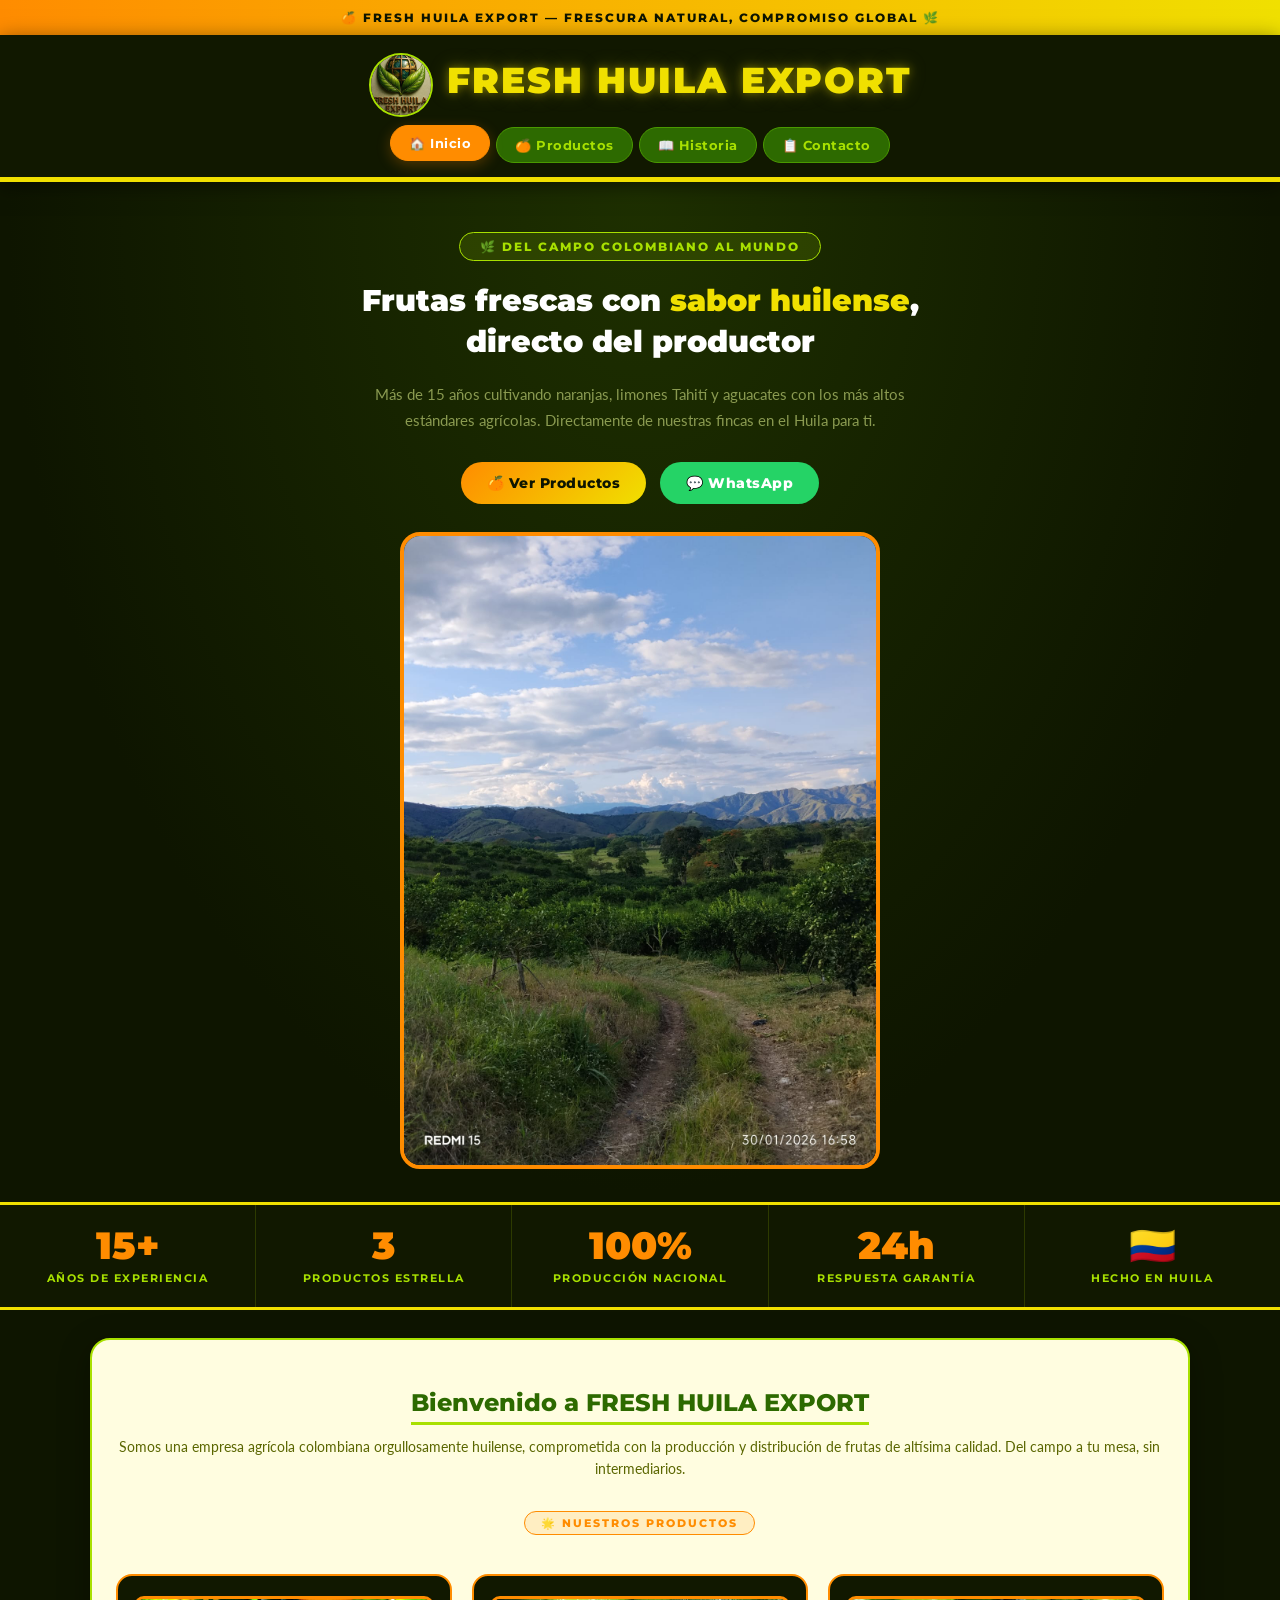
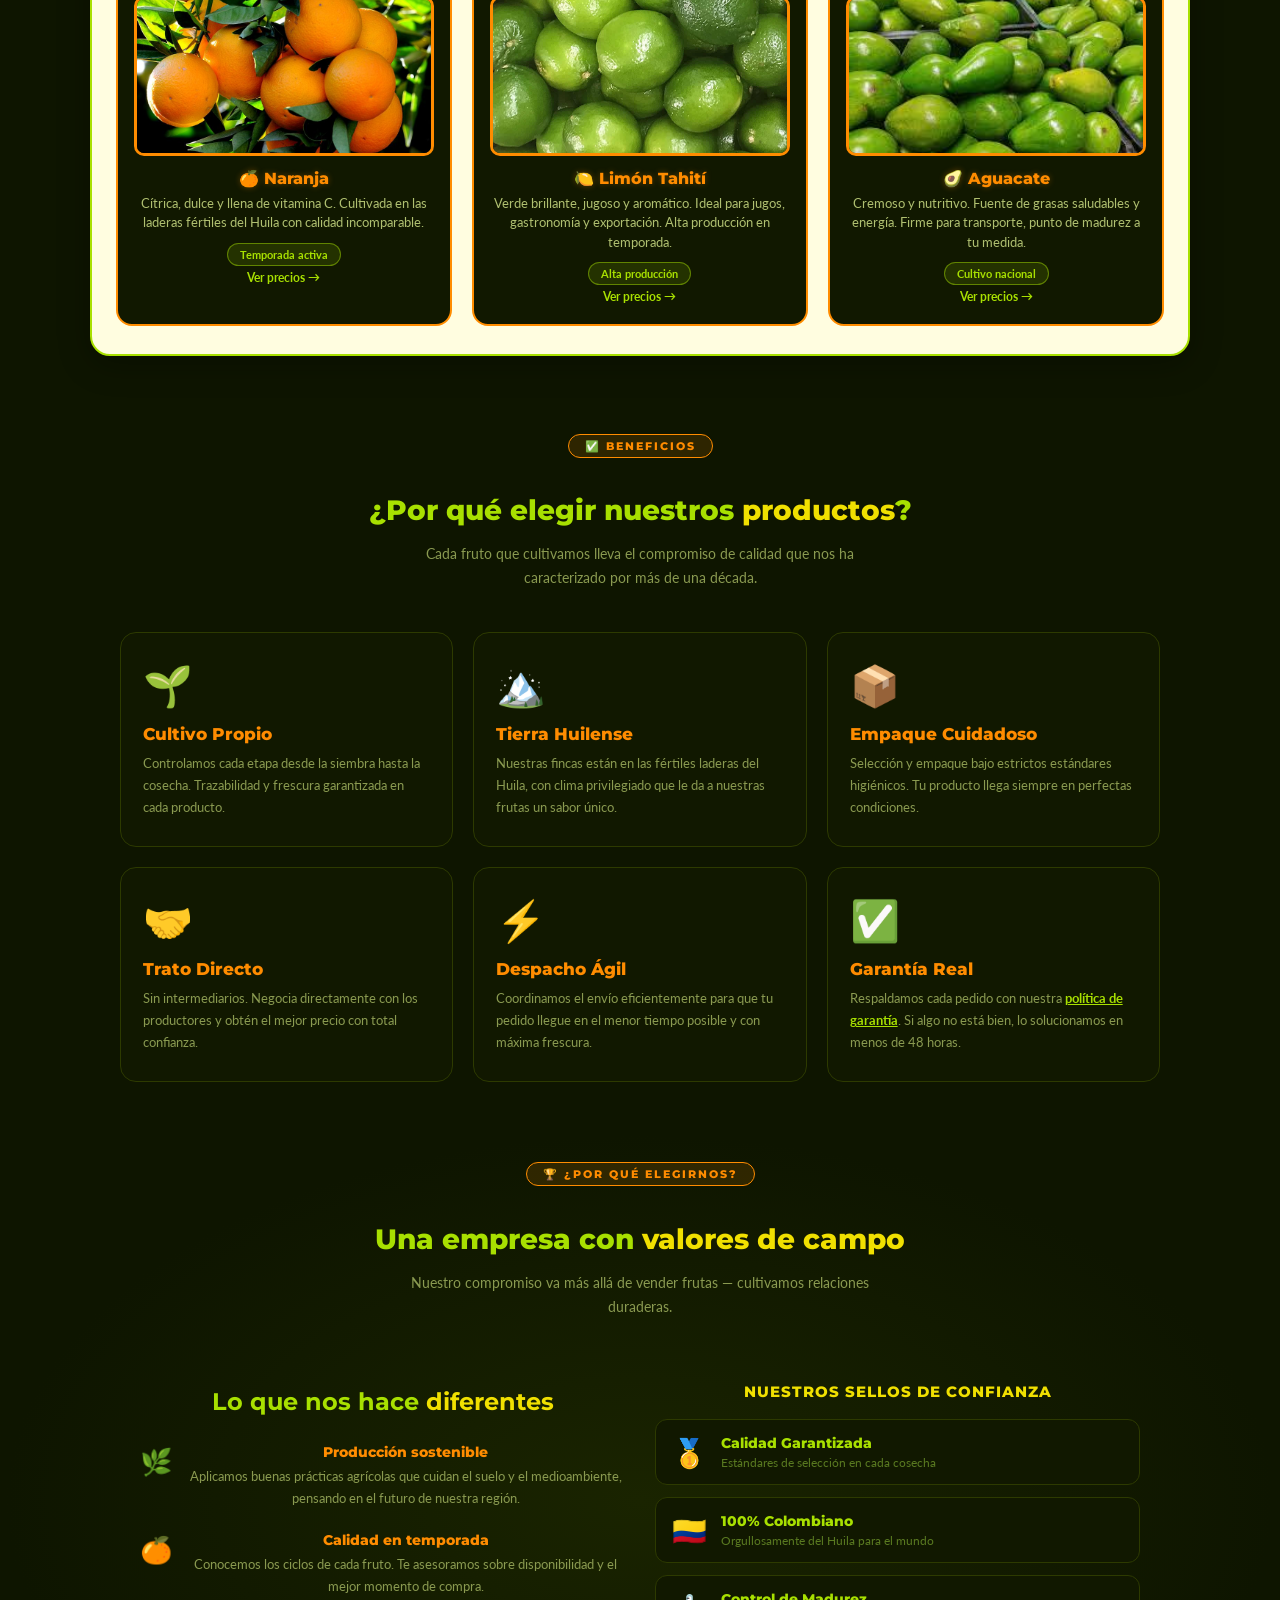
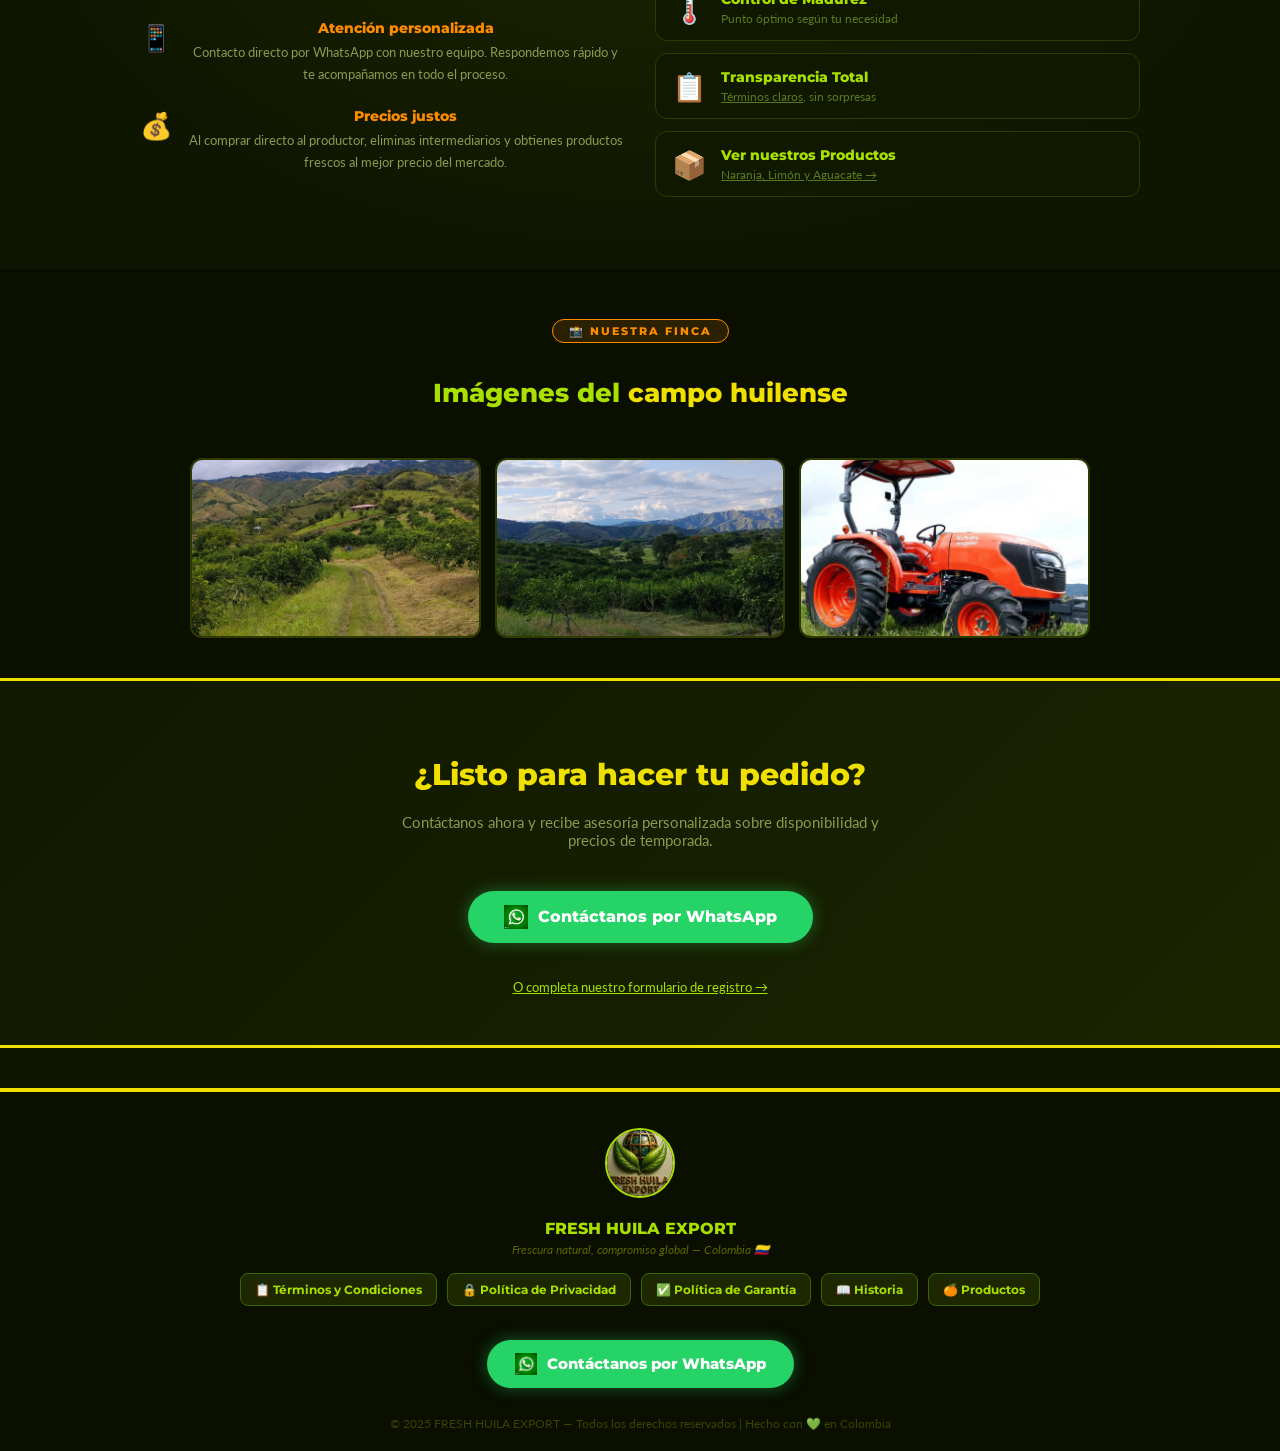
==== commit 2e0b8e7a: "Add files via upload" ====
--- a/index.html
+++ b/index.html
@@ -4,337 +4,41 @@
     <meta charset="UTF-8">
     <meta name="viewport" content="width=device-width, initial-scale=1.0">
     <title>FRESH HUILA EXPORT — Inicio</title>
+    <meta name="description" content="Empresa agrícola colombiana con más de 15 años. Naranjas, Limón Tahití y Aguacate del Huila para todo Colombia.">
     <link rel="stylesheet" href="estilo.css">
-    <style>
-        /* ===== NUEVAS SECCIONES: ESTADÍSTICAS, BENEFICIOS, POR QUÉ ELEGIRNOS ===== */
-
-        /* Banner demo */
-        .demo-banner {
-            background: linear-gradient(90deg, #ff8c00, #f0e000, #ff8c00);
-            background-size: 200% 100%;
-            animation: banner-move 3s linear infinite;
-            padding: 9px;
-            text-align: center;
-            font-weight: 800;
-            font-size: 13px;
-            color: #0e1500;
-            letter-spacing: 1px;
-        }
-        @keyframes banner-move {
-            0%   { background-position: 0%   50%; }
-            100% { background-position: 200% 50%; }
-        }
-
-        /* Hero intro */
-        .hero-intro {
-            text-align: center;
-            padding: 40px 20px 20px;
-            background: radial-gradient(ellipse at top, #1e3000 0%, #0e1500 70%);
-        }
-        .hero-tag {
-            display: inline-block;
-            background: #a8e00022;
-            border: 1px solid #a8e000;
-            color: #a8e000;
-            border-radius: 50px;
-            padding: 5px 18px;
-            font-size: 12px;
-            font-weight: 800;
-            letter-spacing: 2px;
-            text-transform: uppercase;
-            margin-bottom: 16px;
-        }
-        .hero-intro h2 {
-            color: #fff;
-            font-size: 28px;
-            line-height: 1.35;
-            max-width: 680px;
-            margin: 0 auto 12px;
-            border: none;
-        }
-        .hero-intro h2 span { color: #f0e000; }
-        .hero-intro p {
-            color: #8a9a50;
-            font-size: 14px;
-            max-width: 540px;
-            margin: 0 auto 28px;
-            line-height: 1.7;
-        }
-
-        /* Estadísticas */
-        .stats-bar {
-            display: flex;
-            justify-content: center;
-            flex-wrap: wrap;
-            background: #111800;
-            border-top: 3px solid #f0e000;
-            border-bottom: 3px solid #f0e000;
-        }
-        .stat-item {
-            flex: 1;
-            min-width: 130px;
-            padding: 22px 16px;
-            text-align: center;
-            border-right: 1px solid #2d3a00;
-            transition: background 0.3s;
-        }
-        .stat-item:last-child { border-right: none; }
-        .stat-item:hover { background: #1a2400; }
-        .stat-num {
-            font-size: 36px;
-            font-weight: 900;
-            color: #ff8c00;
-            line-height: 1;
-        }
-        .stat-label {
-            font-size: 11px;
-            color: #a8e000;
-            text-transform: uppercase;
-            letter-spacing: 1.5px;
-            margin-top: 5px;
-            font-weight: 700;
-        }
-
-        /* Encabezados de sección */
-        .section-header {
-            text-align: center;
-            padding: 50px 20px 14px;
-        }
-        .section-tag {
-            display: inline-block;
-            background: #ff8c0022;
-            border: 1px solid #ff8c00;
-            color: #ff8c00;
-            border-radius: 50px;
-            padding: 4px 16px;
-            font-size: 11px;
-            font-weight: 800;
-            letter-spacing: 2px;
-            text-transform: uppercase;
-            margin-bottom: 12px;
-        }
-        .section-header h2 {
-            font-size: 30px;
-            color: #0d6023;
-            margin-bottom: 10px;
-            border: none;
-            display: block;
-        }
-        .section-header h2 span { color: #f0e000; }
-        .section-header p {
-            color: #8a9a50;
-            font-size: 14px;
-            max-width: 520px;
-            margin: 0 auto;
-            line-height: 1.7;
-        }
-
-        /* Grid de beneficios */
-        .benefits-grid {
-            display: grid;
-            grid-template-columns: repeat(auto-fit, minmax(250px, 1fr));
-            gap: 20px;
-            padding: 28px 30px 50px;
-            max-width: 1100px;
-            margin: 0 auto;
-        }
-        .benefit-card {
-            background: #111800;
-            border: 1.5px solid #2d3a00;
-            border-radius: 16px;
-            padding: 26px 20px;
-            transition: 0.35s;
-            position: relative;
-            overflow: hidden;
-            text-align: left;
-        }
-        .benefit-card::before {
-            content: '';
-            position: absolute;
-            top: 0; left: 0; right: 0;
-            height: 3px;
-            border-radius: 16px 16px 0 0;
-            background: linear-gradient(90deg, #ff8c00, #f0e000);
-            opacity: 0;
-            transition: opacity 0.3s;
-        }
-        .benefit-card:hover {
-            border-color: #ff8c00;
-            transform: translateY(-5px);
-            box-shadow: 0 12px 40px #ff8c0022;
-        }
-        .benefit-card:hover::before { opacity: 1; }
-        .benefit-icon {
-            font-size: 38px;
-            margin-bottom: 12px;
-            display: block;
-        }
-        .benefit-title {
-            color: #ff8c00;
-            font-size: 17px;
-            font-weight: 800;
-            margin-bottom: 8px;
-        }
-        .benefit-desc {
-            color: #8a9a50;
-            font-size: 13px;
-            line-height: 1.7;
-            margin: 0;
-        }
-
-        /* Sección Por qué elegirnos */
-        .why-section {
-            background: radial-gradient(ellipse at center, #1a2400 0%, #0e1500 70%);
-            padding: 10px 30px 60px;
-        }
-        .why-grid {
-            display: grid;
-            grid-template-columns: 1fr 1fr;
-            gap: 30px;
-            max-width: 1000px;
-            margin: 30px auto 0;
-            align-items: start;
-        }
-        .why-left h3 {
-            font-size: 26px;
-            color: #0cd406;
-            margin-bottom: 24px;
-            line-height: 1.35;
-        }
-        .why-left h3 span { color: #a8e000; }
-        .why-point {
-            display: flex;
-            align-items: flex-start;
-            gap: 14px;
-            margin-bottom: 22px;
-        }
-        .why-dot {
-            width: 40px;
-            height: 40px;
-            background: #ff8c0018;
-            border: 2px solid #ff8c00;
-            border-radius: 50%;
-            display: flex;
-            align-items: center;
-            justify-content: center;
-            font-size: 17px;
-            flex-shrink: 0;
-        }
-        .why-text strong {
-            color: #f0e000;
-            font-size: 14px;
-            display: block;
-            margin-bottom: 4px;
-        }
-        .why-text p {
-            color: #8a9a50;
-            font-size: 13px;
-            line-height: 1.65;
-            margin: 0;
-        }
-        .why-right {
-            background: #111800;
-            border: 2px solid #2d3a00;
-            border-radius: 20px;
-            padding: 28px 22px;
-            text-align: center;
-        }
-        .why-right h4 {
-            color: #a8e000;
-            font-size: 15px;
-            font-weight: 800;
-            margin-bottom: 18px;
-            letter-spacing: 1px;
-            text-transform: uppercase;
-        }
-        .cert-badge {
-            background: #a8e00012;
-            border: 1.5px solid #2d4a00;
-            border-radius: 12px;
-            padding: 13px 16px;
-            margin-bottom: 12px;
-            display: flex;
-            align-items: center;
-            gap: 13px;
-            text-align: left;
-            transition: 0.3s;
-        }
-        .cert-badge:hover {
-            background: #a8e00022;
-            border-color: #a8e000;
-        }
-        .cert-icon { font-size: 26px; flex-shrink: 0; }
-        .cert-title { color: #a8e000; font-weight: 800; font-size: 13px; }
-        .cert-sub  { color: #5a7a20; font-size: 11px; margin-top: 2px; }
-
-        /* Botón CTA WhatsApp grande */
-        .cta-section {
-            text-align: center;
-            padding: 50px 20px;
-            background: #111800;
-            border-top: 4px solid #f0e000;
-            border-bottom: 4px solid #f0e000;
-        }
-        .cta-section h2 {
-            color: #209300;
-            font-size: 28px;
-            margin-bottom: 10px;
-            border: none;
-            display: block;
-        }
-        .cta-section p {
-            color: #8a9a50;
-            font-size: 14px;
-            margin-bottom: 26px;
-        }
-
-        /* Separador visual */
-        .separator {
-            height: 2px;
-            background: linear-gradient(90deg, transparent, #a8e00033, transparent);
-            margin: 0 30px;
-        }
-
-        /* Responsive nuevas secciones */
-        @media (max-width: 768px) {
-            .why-grid { grid-template-columns: 1fr; }
-            .stat-num { font-size: 26px; }
-            .stat-item { min-width: 110px; padding: 16px 10px; }
-            .benefits-grid { padding: 20px 16px 40px; }
-            .why-section { padding: 10px 16px 40px; }
-            .section-header h2 { font-size: 24px; }
-        }
-        @media (max-width: 480px) {
-            .stat-item { min-width: 80px; }
-            .stat-num { font-size: 22px; }
-            .stat-label { font-size: 10px; letter-spacing: 0.5px; }
-        }
-    </style>
 </head>
 <body>
 
-    <!-- BANNER DEMO -->
-    <div class="demo-banner">🍋‍🟩 FRESH HUILA EXPORT 🍋‍🟩</div>
+    <!-- BANNER ANIMADO -->
+    <div class="demo-banner">🍊 FRESH HUILA EXPORT — Frescura natural, compromiso global 🌿</div>
 
     <header>
-        <h1>FRESH HUILA EXPORT</h1>
+        <div style="display:flex; align-items:center; justify-content:center; gap:14px; flex-wrap:wrap;">
+            <img src="img/logo empresa.jpg" width="64" height="64" alt="Logo Fresh Huila Export" style="border-radius:50%; border:2.5px solid #a8e000; object-fit:cover;">
+            <h1>FRESH HUILA EXPORT</h1>
+        </div>
         <nav>
-            <a href="index.html">Inicio</a>
-            <a href="contactenos.html">Contacto</a>
-            <a href="productos.html">Productos</a>
-            <a href="historia.html">Historia</a>
+            <a href="index.html" class="active">🏠 Inicio</a>
+            <a href="productos.html">🍊 Productos</a>
+            <a href="historia.html">📖 Historia</a>
+            <a href="contactenos.html">📋 Contacto</a>
         </nav>
-        <header>
-    <img src="img/logo empresa.jpg" width="150" height="150" alt="Logo Fresh Huila Export">
-  </header>
     </header>
 
-    <!-- HERO INTRO -->
+    <!-- HERO SECTION -->
     <section class="hero-intro">
         <div class="hero-tag">🌿 Del campo colombiano al mundo</div>
-        
-        <p>Más de 15 años cultivando naranjas, limones Tahití y aguacates con los más altos estándares agrícolas de Colombia. Directo del productor para ti.</p>
-        <img class="imagen-hero" src="img/kkk.jpeg" alt="Finca Fresh Huila Export" width="320" height="220">
+        <h2>Frutas frescas con <span>sabor huilense</span>,<br>directo del productor</h2>
+        <p>Más de 15 años cultivando naranjas, limones Tahití y aguacates con los más altos estándares agrícolas. Directamente de nuestras fincas en el Huila para ti.</p>
+        <div style="display:flex; justify-content:center; gap:14px; flex-wrap:wrap; margin-bottom:28px;">
+            <a href="productos.html" style="background:linear-gradient(135deg,#ff8c00,#f0e000); color:#0e1500; padding:12px 26px; border-radius:30px; text-decoration:none; font-family:'Montserrat',sans-serif; font-weight:800; font-size:14px; letter-spacing:0.5px; transition:0.3s;">
+                🍊 Ver Productos
+            </a>
+            <a href="https://wa.me/573107821352" target="_blank" style="background:#25D366; color:#fff; padding:12px 26px; border-radius:30px; text-decoration:none; font-family:'Montserrat',sans-serif; font-weight:800; font-size:14px; letter-spacing:0.5px; transition:0.3s;">
+                💬 WhatsApp
+            </a>
+        </div>
+        <img class="imagen-hero" src="img/lll.jpeg" alt="Finca Fresh Huila Export - Paisaje Huila" width="480" height="280" style="object-fit:cover;">
     </section>
 
     <!-- ESTADÍSTICAS -->
@@ -355,106 +59,131 @@
             <div class="stat-num">24h</div>
             <div class="stat-label">Respuesta garantía</div>
         </div>
+        <div class="stat-item">
+            <div class="stat-num">🇨🇴</div>
+            <div class="stat-label">Hecho en Huila</div>
+        </div>
     </div>
 
     <main>
-
-        <!-- BIENVENIDA BREVE -->
         <h2>Bienvenido a FRESH HUILA EXPORT</h2>
-        <p class="subtitulo">Aquí encontrarás toda la información sobre nosotros, nuestros productos y cómo trabajamos.</p>
-
-        <div class="separator"></div>
-
-        <!-- SECCIÓN BENEFICIOS -->
-        <div class="section-header">
-            <div class="section-tag">✅ Beneficios</div>
-            <h2>¿Por qué elegir nuestros <span>productos</span>?</h2>
-            <p>Cada fruto que cultivamos lleva el compromiso de calidad y cuidado que nos ha caracterizado por más de una década.</p>
-        </div>
-
-        <div class="benefits-grid">
-            <div class="benefit-card">
-                <span class="benefit-icon">🌱</span>
-                <div class="benefit-title">Cultivo Propio</div>
-                <p class="benefit-desc">Controlamos cada etapa del proceso, desde la siembra hasta la cosecha, garantizando la trazabilidad y frescura de cada producto que llega a tus manos.</p>
+        <p class="subtitulo">Somos una empresa agrícola colombiana orgullosamente huilense, comprometida con la producción y distribución de frutas de altísima calidad. Del campo a tu mesa, sin intermediarios.</p>
+
+        <!-- PRODUCTOS DESTACADOS -->
+        <div style="margin-top:30px;">
+            <div class="section-tag" style="display:inline-block; margin-bottom:14px;">🌟 Nuestros Productos</div>
+            <div class="materias-grid">
+                <div class="materia-card">
+                    <img src="img/naranja-artículo.jpg" alt="Naranja" class="materia-icon">
+                    <p class="materia-nombre">🍊 Naranja</p>
+                    <p class="materia-desc">Cítrica, dulce y llena de vitamina C. Cultivada en las laderas fértiles del Huila con calidad incomparable.</p>
+                    <span class="materia-badge">Temporada activa</span>
+                    <br>
+                    <a href="productos.html" style="color:#a8e000; font-size:12px; font-weight:700; text-decoration:none;">Ver precios →</a>
+                </div>
+                <div class="materia-card">
+                    <img src="img/fruta-limon.jpg" alt="Limón Tahití" class="materia-icon">
+                    <p class="materia-nombre">🍋 Limón Tahití</p>
+                    <p class="materia-desc">Verde brillante, jugoso y aromático. Ideal para jugos, gastronomía y exportación. Alta producción en temporada.</p>
+                    <span class="materia-badge">Alta producción</span>
+                    <br>
+                    <a href="productos.html" style="color:#a8e000; font-size:12px; font-weight:700; text-decoration:none;">Ver precios →</a>
+                </div>
+                <div class="materia-card">
+                    <img src="img/images.jpg" alt="Aguacate" class="materia-icon">
+                    <p class="materia-nombre">🥑 Aguacate</p>
+                    <p class="materia-desc">Cremoso y nutritivo. Fuente de grasas saludables y energía. Firme para transporte, punto de madurez a tu medida.</p>
+                    <span class="materia-badge">Cultivo nacional</span>
+                    <br>
+                    <a href="productos.html" style="color:#a8e000; font-size:12px; font-weight:700; text-decoration:none;">Ver precios →</a>
+                </div>
             </div>
-            <div class="benefit-card">
-                <span class="benefit-icon">🏔️</span>
-                <div class="benefit-title">Tierra Huilense</div>
-                <p class="benefit-desc">Nuestras fincas están en las fértiles laderas del Huila, con clima ideal que le da a nuestras frutas un sabor y una calidad difícil de igualar en otras regiones.</p>
-            </div>
-            <div class="benefit-card">
-                <span class="benefit-icon">📦</span>
-                <div class="benefit-title">Empaque Cuidadoso</div>
-                <p class="benefit-desc">Seleccionamos y empacamos cada producto bajo estrictos estándares higiénicos para que llegue en perfectas condiciones a su destino final.</p>
-            </div>
-            <div class="benefit-card">
-                <span class="benefit-icon">🤝</span>
-                <div class="benefit-title">Trato Directo</div>
-                <p class="benefit-desc">Sin intermediarios. Negocia directamente con los productores y obtén el mejor precio con la máxima confianza y transparencia en cada operación.</p>
-            </div>
-            <div class="benefit-card">
-                <span class="benefit-icon">⚡</span>
-                <div class="benefit-title">Despacho Ágil</div>
-                <p class="benefit-desc">Coordinamos el envío de manera eficiente para que tu pedido llegue en el menor tiempo posible y siempre en óptimas condiciones de frescura.</p>
-            </div>
-            <div class="benefit-card">
-                <span class="benefit-icon">✅</span>
-                <div class="benefit-title">Garantía Real</div>
-                <p class="benefit-desc">Respaldamos cada pedido con nuestra <a href="garantia.html" style="color:#a8e000;">política de garantía</a>. Si algo no está bien, lo solucionamos en menos de 48 horas hábiles.</p>
-            </div>
-        </div>
-
+        </div>
     </main>
 
-    <!-- SECCIÓN POR QUÉ ELEGIRNOS (fuera de main para fondo diferente) -->
+    <!-- BENEFICIOS -->
+    <div class="section-header">
+        <div class="section-tag">✅ Beneficios</div>
+        <h2 style="color:#a8e000; font-family:'Montserrat',sans-serif; font-size:28px; border:none; display:block;">¿Por qué elegir nuestros <span style="color:#f0e000;">productos</span>?</h2>
+        <p style="color:#8a9a50; max-width:500px; margin:0 auto; font-size:14px; line-height:1.7;">Cada fruto que cultivamos lleva el compromiso de calidad que nos ha caracterizado por más de una década.</p>
+    </div>
+
+    <div class="benefits-grid">
+        <div class="benefit-card">
+            <span class="benefit-icon">🌱</span>
+            <div class="benefit-title">Cultivo Propio</div>
+            <p class="benefit-desc">Controlamos cada etapa desde la siembra hasta la cosecha. Trazabilidad y frescura garantizada en cada producto.</p>
+        </div>
+        <div class="benefit-card">
+            <span class="benefit-icon">🏔️</span>
+            <div class="benefit-title">Tierra Huilense</div>
+            <p class="benefit-desc">Nuestras fincas están en las fértiles laderas del Huila, con clima privilegiado que le da a nuestras frutas un sabor único.</p>
+        </div>
+        <div class="benefit-card">
+            <span class="benefit-icon">📦</span>
+            <div class="benefit-title">Empaque Cuidadoso</div>
+            <p class="benefit-desc">Selección y empaque bajo estrictos estándares higiénicos. Tu producto llega siempre en perfectas condiciones.</p>
+        </div>
+        <div class="benefit-card">
+            <span class="benefit-icon">🤝</span>
+            <div class="benefit-title">Trato Directo</div>
+            <p class="benefit-desc">Sin intermediarios. Negocia directamente con los productores y obtén el mejor precio con total confianza.</p>
+        </div>
+        <div class="benefit-card">
+            <span class="benefit-icon">⚡</span>
+            <div class="benefit-title">Despacho Ágil</div>
+            <p class="benefit-desc">Coordinamos el envío eficientemente para que tu pedido llegue en el menor tiempo posible y con máxima frescura.</p>
+        </div>
+        <div class="benefit-card">
+            <span class="benefit-icon">✅</span>
+            <div class="benefit-title">Garantía Real</div>
+            <p class="benefit-desc">Respaldamos cada pedido con nuestra <a href="garantia.html" style="color:#a8e000; font-weight:700;">política de garantía</a>. Si algo no está bien, lo solucionamos en menos de 48 horas.</p>
+        </div>
+    </div>
+
+    <!-- POR QUÉ ELEGIRNOS -->
     <section class="why-section">
-        <div class="section-header">
+        <div class="section-header" style="padding-top:20px;">
             <div class="section-tag">🏆 ¿Por qué elegirnos?</div>
-            <h2>Una empresa con <span>valores de campo</span></h2>
-            <p>Nuestro compromiso va más allá de vender frutas — cultivamos relaciones duraderas con nuestros clientes y proveedores.</p>
+            <h2 style="color:#a8e000; font-family:'Montserrat',sans-serif; font-size:28px; border:none; display:block;">Una empresa con <span style="color:#f0e000;">valores de campo</span></h2>
+            <p style="color:#8a9a50; max-width:500px; margin:0 auto; font-size:14px; line-height:1.7;">Nuestro compromiso va más allá de vender frutas — cultivamos relaciones duraderas.</p>
         </div>
 
         <div class="why-grid">
             <div class="why-left">
                 <h3>Lo que nos hace <span>diferentes</span></h3>
-
                 <div class="why-point">
                     <div class="why-dot">🌿</div>
                     <div class="why-text">
                         <strong>Producción sostenible</strong>
-                        <p>Aplicamos buenas prácticas agrícolas que cuidan el suelo y el medioambiente, pensando siempre en el futuro de nuestra región y de las próximas generaciones.</p>
-                    </div>
-                </div>
-
+                        <p>Aplicamos buenas prácticas agrícolas que cuidan el suelo y el medioambiente, pensando en el futuro de nuestra región.</p>
+                    </div>
+                </div>
                 <div class="why-point">
                     <div class="why-dot">🍊</div>
                     <div class="why-text">
                         <strong>Calidad en temporada</strong>
-                        <p>Conocemos los ciclos de cada fruto. Te asesoramos sobre disponibilidad y el mejor momento de compra según la cosecha para que siempre recibas lo mejor.</p>
-                    </div>
-                </div>
-
+                        <p>Conocemos los ciclos de cada fruto. Te asesoramos sobre disponibilidad y el mejor momento de compra.</p>
+                    </div>
+                </div>
                 <div class="why-point">
                     <div class="why-dot">📱</div>
                     <div class="why-text">
                         <strong>Atención personalizada</strong>
-                        <p>Contacto directo por WhatsApp con nuestro equipo. Respondemos rápido y te acompañamos en todo el proceso de compra, envío y postventa.</p>
-                    </div>
-                </div>
-
+                        <p>Contacto directo por WhatsApp con nuestro equipo. Respondemos rápido y te acompañamos en todo el proceso.</p>
+                    </div>
+                </div>
                 <div class="why-point">
                     <div class="why-dot">💰</div>
                     <div class="why-text">
                         <strong>Precios justos</strong>
-                        <p>Al comprar directamente al productor, eliminas intermediarios y obtienes productos frescos al mejor precio del mercado, con total transparencia.</p>
+                        <p>Al comprar directo al productor, eliminas intermediarios y obtienes productos frescos al mejor precio del mercado.</p>
                     </div>
                 </div>
             </div>
 
             <div class="why-right">
                 <h4>Nuestros sellos de confianza</h4>
-
                 <div class="cert-badge">
                     <span class="cert-icon">🥇</span>
                     <div>
@@ -487,10 +216,23 @@
                     <span class="cert-icon">📦</span>
                     <div>
                         <div class="cert-title">Ver nuestros Productos</div>
-                        <div class="cert-sub"><a href="productos.html" style="color:#5a7a20;">Naranja, Limón Tahití y Aguacate →</a></div>
+                        <div class="cert-sub"><a href="productos.html" style="color:#5a7a20;">Naranja, Limón y Aguacate →</a></div>
                     </div>
                 </div>
             </div>
+        </div>
+    </section>
+
+    <!-- GALERÍA DE LA FINCA -->
+    <section style="background:#0a0f00; padding:40px 20px;">
+        <div class="section-header" style="padding-top:10px;">
+            <div class="section-tag">📸 Nuestra Finca</div>
+            <h2 style="color:#a8e000; font-family:'Montserrat',sans-serif; font-size:26px; border:none; display:block;">Imágenes del <span style="color:#f0e000;">campo huilense</span></h2>
+        </div>
+        <div style="display:grid; grid-template-columns:repeat(auto-fit,minmax(220px,1fr)); gap:14px; max-width:900px; margin:20px auto 0;">
+            <img src="img/kkk.jpeg" alt="Finca vista aérea" class="gallery-img">
+            <img src="img/lll.jpeg" alt="Cultivos del Huila" class="gallery-img">
+            <img src="img/original.jpeg" alt="Plantación de cítricos" class="gallery-img">
         </div>
     </section>
 
@@ -498,7 +240,7 @@
     <section class="cta-section">
         <h2>¿Listo para hacer tu pedido?</h2>
         <p>Contáctanos ahora y recibe asesoría personalizada sobre disponibilidad y precios de temporada.</p>
-        <a href="https://wa.me/573107821352" target="_blank" class="boton-whatsapp-footer" style="font-size:16px; padding:14px 32px;">
+        <a href="https://wa.me/573107821352" target="_blank" class="boton-whatsapp-footer" style="font-size:16px; padding:14px 36px;">
             <img src="img/wssp.png" width="24" height="24" alt="WhatsApp"> Contáctanos por WhatsApp
         </a>
         <br><br>
@@ -506,15 +248,23 @@
     </section>
 
     <footer>
+        <div class="footer-logo">
+            <img src="img/logo empresa.jpg" alt="Logo Fresh Huila Export">
+        </div>
+        <p style="color:#a8e000; font-family:'Montserrat',sans-serif; font-weight:800; font-size:16px; margin:0 0 4px;">FRESH HUILA EXPORT</p>
+        <p class="footer-tagline">Frescura natural, compromiso global — Colombia 🇨🇴</p>
         <div class="footer-links">
-            <a href="terminos.html">Términos y Condiciones</a>
-            <a href="privacidad.html">Política de Privacidad</a>
-            <a href="garantia.html">Política de Garantía</a>
-        </div>
-       
-     
-        <p class="footer-copy">© 2025 FRESH HUILA EXPORT — Todos los derechos reservados</p>
+            <a href="terminos.html">📋 Términos y Condiciones</a>
+            <a href="privacidad.html">🔒 Política de Privacidad</a>
+            <a href="garantia.html">✅ Política de Garantía</a>
+            <a href="historia.html">📖 Historia</a>
+            <a href="productos.html">🍊 Productos</a>
+        </div>
+        <a href="https://wa.me/573107821352" target="_blank" class="boton-whatsapp-footer">
+            <img src="img/wssp.png" width="22" height="22" alt="WhatsApp"> Contáctanos por WhatsApp
+        </a>
+        <p class="footer-copy">© 2025 FRESH HUILA EXPORT — Todos los derechos reservados | Hecho con 💚 en Colombia</p>
     </footer>
 
 </body>
-</html>+</html>
--- a/estilo.css
+++ b/estilo.css
@@ -1,421 +1,336 @@
-
-body {
-    font-family: Arial, Helvetica, sans-serif;
-    background-color: #0e1500;
-    margin: 0;
-    padding: 0;
-    text-align: center;
-}
-
-
-header {
-    background: #111800;
-    color: white;
-    padding: 20px;
-    text-align: center;
-    border-bottom: 7px solid #f0e000;
-}
-
-h1 {
-    color: #f7ff00;
-    font-size: 40px;
-    text-shadow: 
-        0 0 5px #f0e000,
-        0 0 10px #c8b800,
-        0 0 20px #ffe600;
-    transition: 1.3s;
-}
-
-h1:hover {
-    text-shadow: 
-        0 0 8px #fff700,
-        0 0 20px #ff8c00,
-        0 0 35px #ffa500;
-    font-size: 60px;
-}
-
-
-nav {
-    margin-top: 10px;
-}
-
-nav a {
-    color: #a8e000;
-    text-decoration: none;
-    background-color: #2d6a00;
-    padding: 10px 15px;
-    margin: 5px;
-    border-radius: 10px;
-    display: inline-block;
-    font-weight: bold;
-    border: 1px solid #4a9900;
-}
-
-nav a:hover {
-    background-color: #3d8f00;
-    color: #f0e000;
-}
-
-
-main {
-    width: 80%;
-    margin: 20px auto;
-    background-color: #fffde0;
-    padding: 20px;
-    border-radius: 20px;
-    border: 3px solid #a8e000;
-    text-align: center;
-}
-
-h2 {
-    color: #2d6a00;
-    font-size: 26px;
-    margin-bottom: 5px;
-    border-bottom: 3px solid #a8e000;
-    display: inline-block;
-    padding-bottom: 5px;
-}
-
-.subtitulo {
-    color: #5a6600;
-    font-size: 14px;
-    margin-top: 4px;
-    margin-bottom: 0;
-}
-
-.materias-grid {
-    display: grid;
-    grid-template-columns: repeat(auto-fit, minmax(200px, 1fr));
-    gap: 18px;
-    margin-top: 25px;
-}
-
-.materia-card {
-    background-color: #111800;
-    border: 2px solid #ff8c00;
-    border-radius: 14px;
-    padding: 20px 15px;
-    cursor: pointer;
-    transition: transform 0.3s, box-shadow 0.3s, background-color 0.3s;
-}
-
-.materia-card:hover {
-    transform: translateY(-6px) scale(1.03);
-    background-color: #1e2800;
-    box-shadow: 0 0 18px #ff8c0088, 0 0 35px #f0e00044;
-}
-
-.materia-icon {
-    width: 100%;
-    height: 150px;
-    object-fit: cover;
-    border-radius: 10px;
-    margin-bottom: 10px;
-    border: 3px solid #ff8c00;
-    transition: 0.3s;
-}
-
-.materia-icon:hover {
-    transform: scale(1.1);
-    filter: brightness(1.4) saturate(1.3);
-}
-
-.materia-nombre {
-    color: #ff8c00;
-    font-size: 16px;
-    font-weight: bold;
-    margin: 0 0 6px 0;
-    text-shadow: 0 0 6px #ff8c0066;
-}
-
-.materia-desc {
-    color: #b0c070;
-    font-size: 12px;
-    margin: 0;
-    line-height: 1.4;
-}
-
-.materia-badge {
-    display: inline-block;
-    margin-top: 10px;
-    background-color: #a8e00022;
-    color: #a8e000;
-    border: 1px solid #a8e00077;
-    border-radius: 20px;
-    padding: 3px 10px;
-    font-size: 11px;
-    font-weight: bold;
-}
-form {
-    background: #fffde0;
-    width: 400px;
-    padding: 35px;
-    margin: auto;
-    border-radius: 15px;
-    box-shadow: 2px 2px 10px 2px #a8e00066;
-    border: 2px solid #f0e000;
-}
-
-input {
-    width: 90%;
-    padding: 8px;
-    margin: 10px 0;
-    box-shadow: 2px 2px 4px 1px #a8e00044;
-    border: 1.5px solid #a8e000;
-    border-radius: 6px;
-    background: #fffff5;
-    color: #1a1a00;
-}
-
-input:focus {
-    outline: none;
-    border-color: #ff8c00;
-    box-shadow: 0 0 0 3px #ff8c0033;
-}
-
-button {
-    background: #ff8c00;
-    color: #fff;
-    padding: 10px;
-    border: none;
-    border-radius: 10px;
-    width: 90%;
-    cursor: pointer;
-    font-weight: bold;
-    font-size: 15px;
-    letter-spacing: 0.5px;
-    transition: 0.3s;
-}
-
-button:hover {
-    background: #f0e000;
-    color: #1a1a00;
-}
-
-
-.materia-icon {
-    width: 100%;
-    height: 150px;
-    object-fit: cover;
-    border-radius: 10px;
-    margin-bottom: 10px;
-    border: 3px solid #ff8c00;
-    transition: 0.3s;
-    animation-duration: 3s;
-    animation-iteration-count: infinite;
-    animation-timing-function: ease-in-out;
-}
-
-
-.materia-card:nth-child(1) .materia-icon {
-    animation-name: latido;
-}
-
-@keyframes latido {
-    0%   { transform: scale(1);    border-color: #ff8c00; }
-    50%  { transform: scale(1.06); border-color: #f0e000; }
-    100% { transform: scale(1);    border-color: #ff8c00; }
-}
-
-
-.materia-card:nth-child(2) .materia-icon {
-    animation-name: brillo;
-    overflow: hidden;
-    position: relative;
-}
-
-@keyframes brillo {
-    0%   { filter: brightness(1)   saturate(1); }
-    40%  { filter: brightness(1.5) saturate(1.4); }
-    60%  { filter: brightness(1.5) saturate(1.4); }
-    100% { filter: brightness(1)   saturate(1); }
-}
-
-
-.materia-card:nth-child(3) .materia-icon {
-    animation-name: sacudir;
-    animation-duration: 2.5s;
-}
-
-@keyframes sacudir {
-    0%,  100% { transform: translateX(0);   }
-    15%        { transform: translateX(-6px); }
-    30%        { transform: translateX(6px);  }
-    45%        { transform: translateX(-4px); }
-    60%        { transform: translateX(4px);  }
-    75%        { transform: translateX(-2px); }
-    90%        { transform: translateX(2px);  }
-}
-
-
-.materia-card:nth-child(4) .materia-icon {
-    animation-name: rebotar;
-    animation-duration: 1.8s;
-    animation-timing-function: cubic-bezier(0.36, 0.07, 0.19, 0.97);
-}
-
-@keyframes rebotar {
-    0%,  100% { transform: translateY(0);    }
-    30%        { transform: translateY(-12px); }
-    50%        { transform: translateY(0);    }
-    65%        { transform: translateY(-6px);  }
-    80%        { transform: translateY(0);    }
-    90%        { transform: translateY(-3px);  }
-}
-
-
-.materia-card:nth-child(5) .materia-icon {
-    animation-name: borde-color;
-    animation-duration: 2s;
-}
-
-@keyframes borde-color {
-    0%   { border-color: #ff8c00; box-shadow: 0 0 8px  #ff8c0077; }
-    33%  { border-color: #f0e000; box-shadow: 0 0 12px #f0e00077; }
-    66%  { border-color: #a8e000; box-shadow: 0 0 12px #a8e00077; }
-    100% { border-color: #ff8c00; box-shadow: 0 0 8px  #ff8c0077; }
-}
-
-.materia-card:nth-child(6) .materia-icon {
-    animation-name: zoom-suave;
-    animation-duration: 4s;
-}
-
-@keyframes zoom-suave {
-    0%,  100% { transform: scale(1);    }
-    50%        { transform: scale(1.12); }
-}
-
-.materia-card:nth-child(7) .materia-icon {
-    animation-name: voltear;
-    animation-duration: 3.5s;
-}
-
-@keyframes voltear {
-    0%,  100% { transform: rotateY(0deg);   }
-    40%        { transform: rotateY(180deg); }
-    60%        { transform: rotateY(180deg); }
-    90%        { transform: rotateY(360deg); }
-}
-
-
-.materia-card:nth-child(8) .materia-icon {
-    animation-name: inclinar;
-    animation-duration: 3s;
-}
-
-@keyframes inclinar {
-    0%,  100% { transform: rotate(0deg);  }
-    25%        { transform: rotate(-4deg); }
-    75%        { transform: rotate(4deg);  }
-}
-
-
-.materia-icon:hover {
-    animation-play-state: paused;
-    transform: scale(1.1);
-    filter: brightness(1.4) saturate(1.3);
-    border-color: #f0e000 !important;
-    box-shadow: 0 0 20px #f0e00099;
-}
-
-
-.imagen-hero {
-    border-radius: 20px;
-    border: 4px solid #ff8c00;
-    animation: hero-pulse 3s ease-in-out infinite;
-    transition: 0.3s;
-}
-
-@keyframes hero-pulse {
-    0%,  100% { 
-        transform: scale(1); 
-        border-color: #ff8c00;
-        box-shadow: 0 0 15px #ff8c0066;
-    }
-    33% { 
-        transform: scale(1.05); 
-        border-color: #f0e000;
-        box-shadow: 0 0 25px #f0e00088;
-    }
-    66% { 
-        transform: scale(1.05); 
-        border-color: #a8e000;
-        box-shadow: 0 0 25px #a8e00088;
-    }
-}
-
-.imagen-hero:hover {
-    animation-play-state: paused;
-    transform: scale(1.08);
-    border-color: #f0e000;
-    box-shadow: 0 0 35px #f0e000aa;
-}
-
-
-@media (max-width: 1024px) {
-    main {
-        width: 90%;
-    }
-}
-
-
-@media (max-width: 768px) {
-    main {
-        width: 95%;
-        padding: 15px;
-    }
-
-    h1 {
-        font-size: 28px;
-    }
-
-    form {
-        width: 90%;
-        padding: 20px;
-    }
-}
-
-
-@media (max-width: 480px) {
-    nav a {
-        display: block;     
-        margin: 4px auto;
-    }
-
-    h1 {
-        font-size: 22px;
-    }
-
-    .materias-grid {
-        grid-template-columns: 1fr; 
-    }
-
-    .imagen-hero {
-        width: 100%;
-        height: auto;
-    }
-}
-
-img {
-    max-width: 100%;
-    height: auto;
-}
-/* ===================== FOOTER ===================== */
+@import url('https://fonts.googleapis.com/css2?family=Montserrat:wght@400;600;700;900&family=Lato:wght@300;400;700&display=swap');
+
+:root {
+    --verde-oscuro: #0e1500;
+    --verde-header: #111800;
+    --verde-medio: #2d6a00;
+    --verde-claro: #a8e000;
+    --amarillo: #f0e000;
+    --naranja: #ff8c00;
+    --blanco-crema: #fffde0;
+    --texto-oscuro: #2a2a00;
+    --texto-gris: #8a9a50;
+    --whatsapp: #25D366;
+}
+
+* { box-sizing: border-box; }
+
+body {
+    font-family: 'Lato', sans-serif;
+    background-color: var(--verde-oscuro);
+    margin: 0;
+    padding: 0;
+    text-align: center;
+    overflow-x: hidden;
+}
+
+/* ===== HEADER ===== */
+header {
+    background: var(--verde-header);
+    color: white;
+    padding: 18px 20px 14px;
+    text-align: center;
+    border-bottom: 5px solid var(--amarillo);
+    position: sticky;
+    top: 0;
+    z-index: 100;
+    box-shadow: 0 4px 20px rgba(0,0,0,0.5);
+}
+
+h1 {
+    font-family: 'Montserrat', sans-serif;
+    color: var(--amarillo);
+    font-size: 36px;
+    font-weight: 900;
+    margin: 0 0 10px;
+    text-shadow: 0 0 10px #f0e00066, 0 0 20px #c8b80044;
+    letter-spacing: 2px;
+    transition: 1.3s;
+}
+
+h1:hover {
+    text-shadow: 0 0 10px #fff700, 0 0 25px #ff8c00, 0 0 40px #ffa500;
+    font-size: 42px;
+}
+
+nav {
+    margin-top: 10px;
+    display: flex;
+    flex-wrap: wrap;
+    justify-content: center;
+    gap: 6px;
+}
+
+nav a {
+    color: var(--verde-claro);
+    text-decoration: none;
+    background-color: #2d6a00;
+    padding: 9px 18px;
+    border-radius: 30px;
+    display: inline-block;
+    font-family: 'Montserrat', sans-serif;
+    font-weight: 700;
+    font-size: 13px;
+    border: 1.5px solid #4a9900;
+    letter-spacing: 0.5px;
+    transition: 0.3s;
+}
+
+nav a:hover, nav a.active {
+    background-color: var(--naranja);
+    color: #fff;
+    border-color: var(--naranja);
+    transform: translateY(-2px);
+    box-shadow: 0 4px 14px #ff8c0044;
+}
+
+/* ===== MAIN ===== */
+main {
+    width: 86%;
+    margin: 28px auto;
+    background-color: var(--blanco-crema);
+    padding: 28px 24px;
+    border-radius: 20px;
+    border: 2px solid var(--verde-claro);
+    text-align: center;
+    box-shadow: 0 8px 32px rgba(0,0,0,0.3);
+}
+
+h2 {
+    font-family: 'Montserrat', sans-serif;
+    color: var(--verde-medio);
+    font-size: 24px;
+    font-weight: 800;
+    margin-bottom: 5px;
+    border-bottom: 3px solid var(--verde-claro);
+    display: inline-block;
+    padding-bottom: 5px;
+}
+
+.subtitulo {
+    color: #5a6600;
+    font-size: 14px;
+    margin-top: 6px;
+    margin-bottom: 0;
+    line-height: 1.6;
+}
+
+/* ===== PRODUCT GRID ===== */
+.materias-grid {
+    display: grid;
+    grid-template-columns: repeat(auto-fit, minmax(220px, 1fr));
+    gap: 20px;
+    margin-top: 25px;
+}
+
+.materia-card {
+    background-color: #111800;
+    border: 2px solid #ff8c00;
+    border-radius: 16px;
+    padding: 20px 16px;
+    cursor: pointer;
+    transition: transform 0.3s, box-shadow 0.3s, background-color 0.3s;
+}
+
+.materia-card:hover {
+    transform: translateY(-7px) scale(1.02);
+    background-color: #1e2800;
+    box-shadow: 0 0 22px #ff8c0088, 0 0 40px #f0e00033;
+}
+
+.materia-icon {
+    width: 100%;
+    height: 160px;
+    object-fit: cover;
+    border-radius: 10px;
+    margin-bottom: 10px;
+    border: 3px solid #ff8c00;
+    transition: 0.3s;
+    animation-duration: 3s;
+    animation-iteration-count: infinite;
+    animation-timing-function: ease-in-out;
+}
+
+.materia-nombre {
+    color: #ff8c00;
+    font-family: 'Montserrat', sans-serif;
+    font-size: 16px;
+    font-weight: 800;
+    margin: 0 0 6px;
+    text-shadow: 0 0 6px #ff8c0055;
+}
+
+.materia-desc {
+    color: #b0c070;
+    font-size: 13px;
+    margin: 0;
+    line-height: 1.5;
+}
+
+.materia-badge {
+    display: inline-block;
+    margin-top: 10px;
+    background-color: #a8e00022;
+    color: #a8e000;
+    border: 1px solid #a8e00077;
+    border-radius: 20px;
+    padding: 4px 12px;
+    font-size: 11px;
+    font-weight: 700;
+}
+
+/* Animaciones de iconos */
+.materia-card:nth-child(1) .materia-icon { animation-name: latido; }
+@keyframes latido {
+    0%, 100% { transform: scale(1); border-color: #ff8c00; }
+    50% { transform: scale(1.06); border-color: #f0e000; }
+}
+.materia-card:nth-child(2) .materia-icon { animation-name: brillo; }
+@keyframes brillo {
+    0%, 100% { filter: brightness(1) saturate(1); }
+    50% { filter: brightness(1.5) saturate(1.4); }
+}
+.materia-card:nth-child(3) .materia-icon { animation-name: sacudir; animation-duration: 2.5s; }
+@keyframes sacudir {
+    0%, 100% { transform: translateX(0); }
+    25% { transform: translateX(-5px); }
+    75% { transform: translateX(5px); }
+}
+.materia-icon:hover {
+    animation-play-state: paused;
+    transform: scale(1.1);
+    filter: brightness(1.4) saturate(1.3);
+    border-color: #f0e000 !important;
+    box-shadow: 0 0 20px #f0e00099;
+}
+
+/* ===== FORM ===== */
+form {
+    background: var(--blanco-crema);
+    width: 420px;
+    max-width: 100%;
+    padding: 35px;
+    margin: auto;
+    border-radius: 16px;
+    box-shadow: 0 4px 20px #a8e00044;
+    border: 2px solid #f0e000;
+    text-align: left;
+}
+
+.form-group {
+    margin-bottom: 16px;
+}
+
+.form-group label {
+    display: block;
+    color: #2d6a00;
+    font-family: 'Montserrat', sans-serif;
+    font-weight: 700;
+    font-size: 13px;
+    margin-bottom: 5px;
+    text-transform: uppercase;
+    letter-spacing: 0.5px;
+}
+
+input, select, textarea {
+    width: 100%;
+    padding: 10px 14px;
+    box-shadow: inset 0 2px 4px #a8e00022;
+    border: 1.5px solid #a8e000;
+    border-radius: 8px;
+    background: #fffff5;
+    color: #1a1a00;
+    font-family: 'Lato', sans-serif;
+    font-size: 14px;
+    transition: 0.3s;
+}
+
+input:focus, select:focus, textarea:focus {
+    outline: none;
+    border-color: #ff8c00;
+    box-shadow: 0 0 0 3px #ff8c0033;
+}
+
+textarea { resize: vertical; min-height: 80px; }
+
+button {
+    background: linear-gradient(135deg, #ff8c00, #f0e000);
+    color: #0e1500;
+    padding: 12px;
+    border: none;
+    border-radius: 30px;
+    width: 100%;
+    cursor: pointer;
+    font-family: 'Montserrat', sans-serif;
+    font-weight: 800;
+    font-size: 15px;
+    letter-spacing: 1px;
+    transition: 0.3s;
+    text-transform: uppercase;
+}
+
+button:hover {
+    transform: translateY(-2px);
+    box-shadow: 0 6px 20px #ff8c0066;
+    filter: brightness(1.05);
+}
+
+/* ===== IMAGEN HERO ===== */
+.imagen-hero {
+    border-radius: 20px;
+    border: 4px solid #ff8c00;
+    animation: hero-pulse 3s ease-in-out infinite;
+    transition: 0.3s;
+    max-width: 100%;
+}
+
+@keyframes hero-pulse {
+    0%, 100% { transform: scale(1); border-color: #ff8c00; box-shadow: 0 0 15px #ff8c0066; }
+    33% { transform: scale(1.03); border-color: #f0e000; box-shadow: 0 0 25px #f0e00088; }
+    66% { transform: scale(1.03); border-color: #a8e000; box-shadow: 0 0 25px #a8e00088; }
+}
+
+.imagen-hero:hover {
+    animation-play-state: paused;
+    transform: scale(1.05);
+    border-color: #f0e000;
+    box-shadow: 0 0 35px #f0e000aa;
+}
+
+/* ===== FOOTER ===== */
 footer {
-    background: #111800;
+    background: #0a0f00;
     border-top: 4px solid #f0e000;
-    padding: 30px 20px 20px;
+    padding: 36px 20px 20px;
     text-align: center;
     margin-top: 40px;
+}
+
+.footer-logo {
+    margin-bottom: 18px;
+}
+
+.footer-logo img {
+    width: 70px;
+    height: 70px;
+    border-radius: 50%;
+    border: 2px solid #a8e000;
+    object-fit: cover;
+}
+
+.footer-tagline {
+    color: #5a6600;
+    font-size: 12px;
+    margin: 4px 0 16px;
+    font-style: italic;
 }
 
 .footer-links {
     display: flex;
     flex-wrap: wrap;
     justify-content: center;
-    gap: 12px;
-    margin-bottom: 16px;
+    gap: 10px;
+    margin-bottom: 18px;
 }
 
 .footer-links a {
@@ -424,9 +339,10 @@
     background-color: #1e2800;
     padding: 8px 14px;
     border-radius: 8px;
-    font-size: 13px;
-    font-weight: bold;
-    border: 1px solid #4a9900;
+    font-size: 12px;
+    font-family: 'Montserrat', sans-serif;
+    font-weight: 700;
+    border: 1px solid #3a6600;
     transition: 0.3s;
 }
 
@@ -437,55 +353,57 @@
 }
 
 .footer-copy {
-    color: #5a6600;
+    color: #3a4400;
     font-size: 12px;
-    margin: 0;
+    margin: 14px 0 0;
 }
 
 .boton-whatsapp-footer {
     display: inline-flex;
     align-items: center;
     gap: 10px;
-    background: #25D366;
+    background: var(--whatsapp);
     color: #fff;
     text-decoration: none;
-    font-weight: bold;
+    font-family: 'Montserrat', sans-serif;
+    font-weight: 800;
     font-size: 15px;
-    padding: 12px 26px;
+    padding: 13px 28px;
     border-radius: 50px;
     margin: 16px 0 14px;
     transition: 0.3s;
-    box-shadow: 0 0 14px #25D36677;
+    box-shadow: 0 0 16px #25D36666;
     animation: wssp-pulse 2.5s ease-in-out infinite;
 }
 
 .boton-whatsapp-footer:hover {
     background: #1ebe5a;
-    box-shadow: 0 0 28px #25D366cc;
-    transform: scale(1.05);
+    box-shadow: 0 0 30px #25D366cc;
+    transform: scale(1.06);
     animation-play-state: paused;
 }
 
 @keyframes wssp-pulse {
-    0%,  100% { box-shadow: 0 0 10px #25D36655; }
-    50%        { box-shadow: 0 0 24px #25D366bb; }
-}
-
-/* ===================== PÁGINAS LEGALES ===================== */
+    0%, 100% { box-shadow: 0 0 12px #25D36655; }
+    50% { box-shadow: 0 0 26px #25D366bb; }
+}
+
+/* ===== PÁGINAS LEGALES ===== */
 .legal-main {
-    width: 80%;
+    width: 84%;
     margin: 30px auto;
-    background-color: #fffde0;
-    padding: 30px 40px;
+    background-color: var(--blanco-crema);
+    padding: 32px 42px;
     border-radius: 20px;
-    border: 3px solid #a8e000;
+    border: 2.5px solid var(--verde-claro);
     text-align: left;
+    box-shadow: 0 8px 32px rgba(0,0,0,0.25);
 }
 
 .legal-header {
     text-align: center;
     margin-bottom: 30px;
-    padding-bottom: 20px;
+    padding-bottom: 22px;
     border-bottom: 2px dashed #a8e000;
 }
 
@@ -496,17 +414,20 @@
     border: 1px solid #a8e000;
     border-radius: 20px;
     padding: 5px 16px;
-    font-size: 13px;
-    font-weight: bold;
+    font-family: 'Montserrat', sans-serif;
+    font-size: 12px;
+    font-weight: 700;
     margin-bottom: 10px;
+    letter-spacing: 1px;
 }
 
 .legal-header h2 {
-    color: #2d6a00;
-    font-size: 28px;
+    color: var(--verde-medio);
+    font-size: 26px;
     margin: 10px 0 6px;
     border: none;
     display: block;
+    font-family: 'Montserrat', sans-serif;
 }
 
 .legal-section {
@@ -515,21 +436,21 @@
     border-bottom: 1px solid #d4e88a;
 }
 
-.legal-section:last-child {
-    border-bottom: none;
-}
+.legal-section:last-child { border-bottom: none; }
 
 .legal-section h3 {
-    color: #ff8c00;
-    font-size: 17px;
+    color: var(--naranja);
+    font-family: 'Montserrat', sans-serif;
+    font-size: 16px;
+    font-weight: 800;
     margin-bottom: 10px;
-    padding-left: 10px;
-    border-left: 4px solid #ff8c00;
+    padding-left: 12px;
+    border-left: 4px solid var(--naranja);
 }
 
 .legal-section p {
     color: #2a2a00;
-    line-height: 1.75;
+    line-height: 1.8;
     margin: 8px 0;
     font-size: 14px;
 }
@@ -537,29 +458,22 @@
 .legal-list {
     color: #2a2a00;
     font-size: 14px;
-    line-height: 1.8;
+    line-height: 1.9;
     padding-left: 20px;
     margin: 10px 0;
 }
 
-.legal-list li {
-    margin-bottom: 6px;
-}
+.legal-list li { margin-bottom: 6px; }
 
 .aviso-section {
     background-color: #f0ffe0;
     border: 1.5px solid #a8e000;
     border-radius: 12px;
-    padding: 16px 20px;
+    padding: 18px 22px;
     border-bottom: 1.5px solid #a8e000 !important;
 }
 
-.aviso-section p {
-    margin: 0;
-    font-size: 15px;
-}
-
-/* Producto garantía cards */
+/* Garantía cards */
 .producto-garantia {
     display: flex;
     align-items: flex-start;
@@ -567,7 +481,7 @@
     background: #f8ffe0;
     border: 1.5px solid #d4e88a;
     border-radius: 10px;
-    padding: 14px 16px;
+    padding: 14px 18px;
     margin: 12px 0;
 }
 
@@ -578,37 +492,611 @@
 }
 
 .producto-garantia strong {
-    color: #ff8c00;
+    color: var(--naranja);
+    font-family: 'Montserrat', sans-serif;
     font-size: 15px;
     display: block;
     margin-bottom: 4px;
 }
 
-.producto-garantia p {
+.producto-garantia p { margin: 0; font-size: 13px; }
+
+/* ===== HISTORIA ===== */
+.timeline {
+    position: relative;
+    max-width: 800px;
+    margin: 30px auto 0;
+    text-align: left;
+}
+
+.timeline::before {
+    content: '';
+    position: absolute;
+    left: 22px;
+    top: 0; bottom: 0;
+    width: 3px;
+    background: linear-gradient(to bottom, #ff8c00, #f0e000, #a8e000);
+    border-radius: 3px;
+}
+
+.timeline-item {
+    display: flex;
+    gap: 20px;
+    margin-bottom: 30px;
+    position: relative;
+}
+
+.timeline-dot {
+    width: 46px;
+    height: 46px;
+    background: linear-gradient(135deg, #ff8c00, #f0e000);
+    border-radius: 50%;
+    display: flex;
+    align-items: center;
+    justify-content: center;
+    font-size: 20px;
+    flex-shrink: 0;
+    box-shadow: 0 0 14px #ff8c0066;
+    z-index: 1;
+}
+
+.timeline-content {
+    background: #111800;
+    border: 1.5px solid #2d3a00;
+    border-radius: 14px;
+    padding: 16px 20px;
+    flex: 1;
+    transition: 0.3s;
+}
+
+.timeline-content:hover {
+    border-color: #ff8c00;
+    box-shadow: 0 0 18px #ff8c0033;
+}
+
+.timeline-year {
+    color: #f0e000;
+    font-family: 'Montserrat', sans-serif;
+    font-size: 13px;
+    font-weight: 800;
+    letter-spacing: 2px;
+    margin-bottom: 4px;
+}
+
+.timeline-title {
+    color: #ff8c00;
+    font-family: 'Montserrat', sans-serif;
+    font-size: 16px;
+    font-weight: 800;
+    margin-bottom: 6px;
+}
+
+.timeline-desc {
+    color: #b0c070;
+    font-size: 13px;
+    line-height: 1.6;
     margin: 0;
+}
+
+.gallery-grid {
+    display: grid;
+    grid-template-columns: repeat(auto-fit, minmax(200px, 1fr));
+    gap: 14px;
+    margin-top: 20px;
+}
+
+.gallery-img {
+    width: 100%;
+    height: 180px;
+    object-fit: cover;
+    border-radius: 12px;
+    border: 2.5px solid #2d3a00;
+    transition: 0.3s;
+    cursor: pointer;
+}
+
+.gallery-img:hover {
+    border-color: #f0e000;
+    transform: scale(1.04);
+    box-shadow: 0 0 22px #f0e00066;
+}
+
+.mision-vision-grid {
+    display: grid;
+    grid-template-columns: 1fr 1fr;
+    gap: 20px;
+    margin-top: 20px;
+    text-align: left;
+}
+
+.mv-card {
+    background: #111800;
+    border: 2px solid #2d3a00;
+    border-radius: 16px;
+    padding: 24px 20px;
+    transition: 0.3s;
+}
+
+.mv-card:hover {
+    border-color: var(--naranja);
+    box-shadow: 0 0 20px #ff8c0033;
+}
+
+.mv-card h3 {
+    color: var(--naranja);
+    font-family: 'Montserrat', sans-serif;
+    font-size: 18px;
+    font-weight: 800;
+    margin: 0 0 12px;
+    display: flex;
+    align-items: center;
+    gap: 8px;
+}
+
+.mv-card p {
+    color: #b0c070;
+    font-size: 14px;
+    line-height: 1.7;
+    margin: 0;
+}
+
+/* ===== CONTACTO MEJORADO ===== */
+.contact-grid {
+    display: grid;
+    grid-template-columns: 1fr 1fr;
+    gap: 30px;
+    text-align: left;
+    margin-top: 10px;
+}
+
+.contact-info-box {
+    background: #111800;
+    border: 1.5px solid #2d3a00;
+    border-radius: 16px;
+    padding: 24px 20px;
+}
+
+.contact-info-box h3 {
+    color: var(--naranja);
+    font-family: 'Montserrat', sans-serif;
+    font-size: 16px;
+    font-weight: 800;
+    margin: 0 0 18px;
+    border-bottom: 2px solid #2d3a00;
+    padding-bottom: 10px;
+}
+
+.contact-item {
+    display: flex;
+    align-items: center;
+    gap: 12px;
+    margin-bottom: 14px;
+    color: #b0c070;
+    font-size: 14px;
+}
+
+.contact-item span:first-child {
+    font-size: 22px;
+    width: 30px;
+    text-align: center;
+    flex-shrink: 0;
+}
+
+.contact-item a {
+    color: var(--verde-claro);
+    text-decoration: none;
+    font-weight: 700;
+}
+
+.contact-item a:hover { color: #f0e000; }
+
+.horario-item {
+    display: flex;
+    justify-content: space-between;
+    padding: 8px 0;
+    border-bottom: 1px solid #1e2800;
+    color: #b0c070;
     font-size: 13px;
 }
 
-/* ===================== RESPONSIVE LEGAL ===================== */
+.horario-item:last-child { border-bottom: none; }
+
+.horario-item span:first-child { color: #f0e000; font-weight: 700; }
+
+/* ===== PRECIO BOX ===== */
+.precio-box {
+    margin-top: 14px;
+    background: #0e1500;
+    border: 1px solid #ff8c0055;
+    border-radius: 10px;
+    padding: 12px 14px;
+    text-align: left;
+}
+
+.precio-titulo {
+    color: #f0e000;
+    font-family: 'Montserrat', sans-serif;
+    font-size: 11px;
+    font-weight: 800;
+    letter-spacing: 1px;
+    text-transform: uppercase;
+    margin-bottom: 8px;
+    display: block;
+}
+
+.precio-fila {
+    display: flex;
+    justify-content: space-between;
+    align-items: center;
+    padding: 5px 0;
+    border-bottom: 1px solid #ffffff11;
+}
+
+.precio-fila:last-child { border-bottom: none; }
+
+.precio-label { color: #b0c070; font-size: 12px; }
+.precio-valor { color: #a8e000; font-size: 14px; font-weight: 800; }
+
+.precio-nota {
+    color: #5a6600;
+    font-size: 10px;
+    margin-top: 6px;
+    font-style: italic;
+}
+
+.materia-badge-disponible {
+    display: inline-block;
+    margin-top: 8px;
+    background-color: #ff8c0022;
+    color: #ff8c00;
+    border: 1px solid #ff8c0077;
+    border-radius: 20px;
+    padding: 3px 10px;
+    font-size: 10px;
+    font-weight: 700;
+}
+
+/* ===== SECCIONES ESPECIALES ===== */
+.demo-banner {
+    background: linear-gradient(90deg, #ff8c00, #f0e000, #a8e000, #ff8c00);
+    background-size: 300% 100%;
+    animation: banner-move 4s linear infinite;
+    padding: 10px;
+    text-align: center;
+    font-family: 'Montserrat', sans-serif;
+    font-weight: 800;
+    font-size: 12px;
+    color: #0e1500;
+    letter-spacing: 2px;
+    text-transform: uppercase;
+}
+
+@keyframes banner-move {
+    0% { background-position: 0% 50%; }
+    100% { background-position: 300% 50%; }
+}
+
+.hero-intro {
+    text-align: center;
+    padding: 50px 20px 30px;
+    background: radial-gradient(ellipse at top, #1e3000 0%, #0e1500 70%);
+}
+
+.hero-tag {
+    display: inline-block;
+    background: #a8e00022;
+    border: 1.5px solid #a8e000;
+    color: #a8e000;
+    border-radius: 50px;
+    padding: 6px 20px;
+    font-family: 'Montserrat', sans-serif;
+    font-size: 12px;
+    font-weight: 800;
+    letter-spacing: 2px;
+    text-transform: uppercase;
+    margin-bottom: 20px;
+}
+
+.hero-intro h2 {
+    color: #fff;
+    font-family: 'Montserrat', sans-serif;
+    font-size: 30px;
+    font-weight: 900;
+    line-height: 1.35;
+    max-width: 700px;
+    margin: 0 auto 14px;
+    border: none;
+    display: block;
+}
+
+.hero-intro h2 span { color: #f0e000; }
+
+.hero-intro p {
+    color: #8a9a50;
+    font-size: 15px;
+    max-width: 560px;
+    margin: 0 auto 28px;
+    line-height: 1.75;
+}
+
+.stats-bar {
+    display: flex;
+    justify-content: center;
+    flex-wrap: wrap;
+    background: #111800;
+    border-top: 3px solid #f0e000;
+    border-bottom: 3px solid #f0e000;
+}
+
+.stat-item {
+    flex: 1;
+    min-width: 130px;
+    padding: 22px 16px;
+    text-align: center;
+    border-right: 1px solid #2d3a00;
+    transition: background 0.3s;
+}
+
+.stat-item:last-child { border-right: none; }
+.stat-item:hover { background: #1a2400; }
+
+.stat-num {
+    font-family: 'Montserrat', sans-serif;
+    font-size: 38px;
+    font-weight: 900;
+    color: #ff8c00;
+    line-height: 1;
+}
+
+.stat-label {
+    font-family: 'Montserrat', sans-serif;
+    font-size: 11px;
+    color: #a8e000;
+    text-transform: uppercase;
+    letter-spacing: 1.5px;
+    margin-top: 6px;
+    font-weight: 700;
+}
+
+.section-header {
+    text-align: center;
+    padding: 50px 20px 14px;
+}
+
+.section-tag {
+    display: inline-block;
+    background: #ff8c0022;
+    border: 1px solid #ff8c00;
+    color: #ff8c00;
+    border-radius: 50px;
+    padding: 4px 16px;
+    font-family: 'Montserrat', sans-serif;
+    font-size: 11px;
+    font-weight: 800;
+    letter-spacing: 2px;
+    text-transform: uppercase;
+    margin-bottom: 12px;
+}
+
+.section-header h2 {
+    font-size: 30px;
+    color: #a8e000;
+    margin-bottom: 10px;
+    border: none;
+    display: block;
+}
+
+.section-header h2 span { color: #f0e000; }
+
+.section-header p {
+    color: #8a9a50;
+    font-size: 14px;
+    max-width: 520px;
+    margin: 0 auto;
+    line-height: 1.7;
+}
+
+.benefits-grid {
+    display: grid;
+    grid-template-columns: repeat(auto-fit, minmax(260px, 1fr));
+    gap: 20px;
+    padding: 28px 30px 50px;
+    max-width: 1100px;
+    margin: 0 auto;
+}
+
+.benefit-card {
+    background: #111800;
+    border: 1.5px solid #2d3a00;
+    border-radius: 16px;
+    padding: 28px 22px;
+    transition: 0.35s;
+    position: relative;
+    overflow: hidden;
+    text-align: left;
+}
+
+.benefit-card::before {
+    content: '';
+    position: absolute;
+    top: 0; left: 0; right: 0;
+    height: 3px;
+    border-radius: 16px 16px 0 0;
+    background: linear-gradient(90deg, #ff8c00, #f0e000);
+    opacity: 0;
+    transition: opacity 0.3s;
+}
+
+.benefit-card:hover {
+    border-color: #ff8c00;
+    transform: translateY(-6px);
+    box-shadow: 0 14px 42px #ff8c0022;
+}
+
+.benefit-card:hover::before { opacity: 1; }
+
+.benefit-icon {
+    font-size: 40px;
+    margin-bottom: 14px;
+    display: block;
+}
+
+.benefit-title {
+    color: #ff8c00;
+    font-family: 'Montserrat', sans-serif;
+    font-size: 17px;
+    font-weight: 800;
+    margin-bottom: 8px;
+}
+
+.benefit-desc {
+    color: #8a9a50;
+    font-size: 13px;
+    line-height: 1.7;
+    margin: 0;
+}
+
+.why-section {
+    background: radial-gradient(ellipse at center, #1a2400 0%, #0e1500 70%);
+    padding: 10px 30px 60px;
+}
+
+.why-grid {
+    display: grid;
+    grid-template-columns: 1fr 1fr;
+    gap: 30px;
+    max-width: 1000px;
+    margin: 30px auto 0;
+    align-items: start;
+}
+
+.why-left h3 {
+    font-family: 'Montserrat', sans-serif;
+    font-size: 24px;
+    color: #a8e000;
+    margin-bottom: 24px;
+    line-height: 1.35;
+}
+
+.why-left h3 span { color: #f0e000; }
+
+.why-point {
+    display: flex;
+    align-items: flex-start;
+    gap: 14px;
+    margin-bottom: 22px;
+}
+
+.why-dot {
+    font-size: 26px;
+    flex-shrink: 0;
+    margin-top: 2px;
+}
+
+.why-text strong {
+    display: block;
+    color: #ff8c00;
+    font-family: 'Montserrat', sans-serif;
+    font-size: 14px;
+    font-weight: 800;
+    margin-bottom: 4px;
+}
+
+.why-text p {
+    color: #8a9a50;
+    font-size: 13px;
+    line-height: 1.7;
+    margin: 0;
+}
+
+.why-right h4 {
+    color: #f0e000;
+    font-family: 'Montserrat', sans-serif;
+    font-size: 15px;
+    font-weight: 800;
+    letter-spacing: 1px;
+    text-transform: uppercase;
+    margin-bottom: 18px;
+}
+
+.cert-badge {
+    display: flex;
+    align-items: center;
+    gap: 14px;
+    background: #111800;
+    border: 1.5px solid #2d3a00;
+    border-radius: 12px;
+    padding: 14px 16px;
+    margin-bottom: 12px;
+    transition: 0.3s;
+    text-align: left;
+}
+
+.cert-badge:hover {
+    border-color: #a8e000;
+    box-shadow: 0 0 14px #a8e00033;
+}
+
+.cert-icon { font-size: 28px; }
+
+.cert-title {
+    color: #a8e000;
+    font-family: 'Montserrat', sans-serif;
+    font-size: 14px;
+    font-weight: 800;
+    margin-bottom: 3px;
+}
+
+.cert-sub { color: #5a7a20; font-size: 12px; }
+
+.cta-section {
+    background: linear-gradient(135deg, #111800, #1a2400);
+    border-top: 3px solid #f0e000;
+    border-bottom: 3px solid #f0e000;
+    padding: 50px 20px;
+    text-align: center;
+}
+
+.cta-section h2 {
+    font-family: 'Montserrat', sans-serif;
+    color: #f0e000;
+    font-size: 30px;
+    border: none;
+    display: block;
+    margin-bottom: 12px;
+}
+
+.cta-section p {
+    color: #8a9a50;
+    font-size: 15px;
+    margin-bottom: 26px;
+    max-width: 500px;
+    margin-left: auto;
+    margin-right: auto;
+}
+
+/* ===== RESPONSIVE ===== */
+@media (max-width: 900px) {
+    .why-grid, .contact-grid, .mision-vision-grid {
+        grid-template-columns: 1fr;
+    }
+}
+
 @media (max-width: 768px) {
-    .legal-main {
-        width: 92%;
-        padding: 20px 18px;
-    }
-
-    .legal-header h2 {
-        font-size: 20px;
-    }
+    main, .legal-main { width: 95%; padding: 18px 14px; }
+    h1 { font-size: 24px; }
+    form { width: 94%; padding: 20px; }
+    .benefits-grid { padding: 20px 14px 30px; }
 }
 
 @media (max-width: 480px) {
-    .legal-main {
-        width: 95%;
-        padding: 15px 12px;
-    }
-
-    .footer-links {
-        flex-direction: column;
-        align-items: center;
-    }
-}
+    nav a { display: block; margin: 3px auto; }
+    h1 { font-size: 20px; }
+    .materias-grid { grid-template-columns: 1fr; }
+    .imagen-hero { width: 100%; height: auto; }
+    .legal-main { padding: 14px 12px; }
+    .footer-links { flex-direction: column; align-items: center; }
+    .stat-num { font-size: 28px; }
+}
+
+img { max-width: 100%; height: auto; }
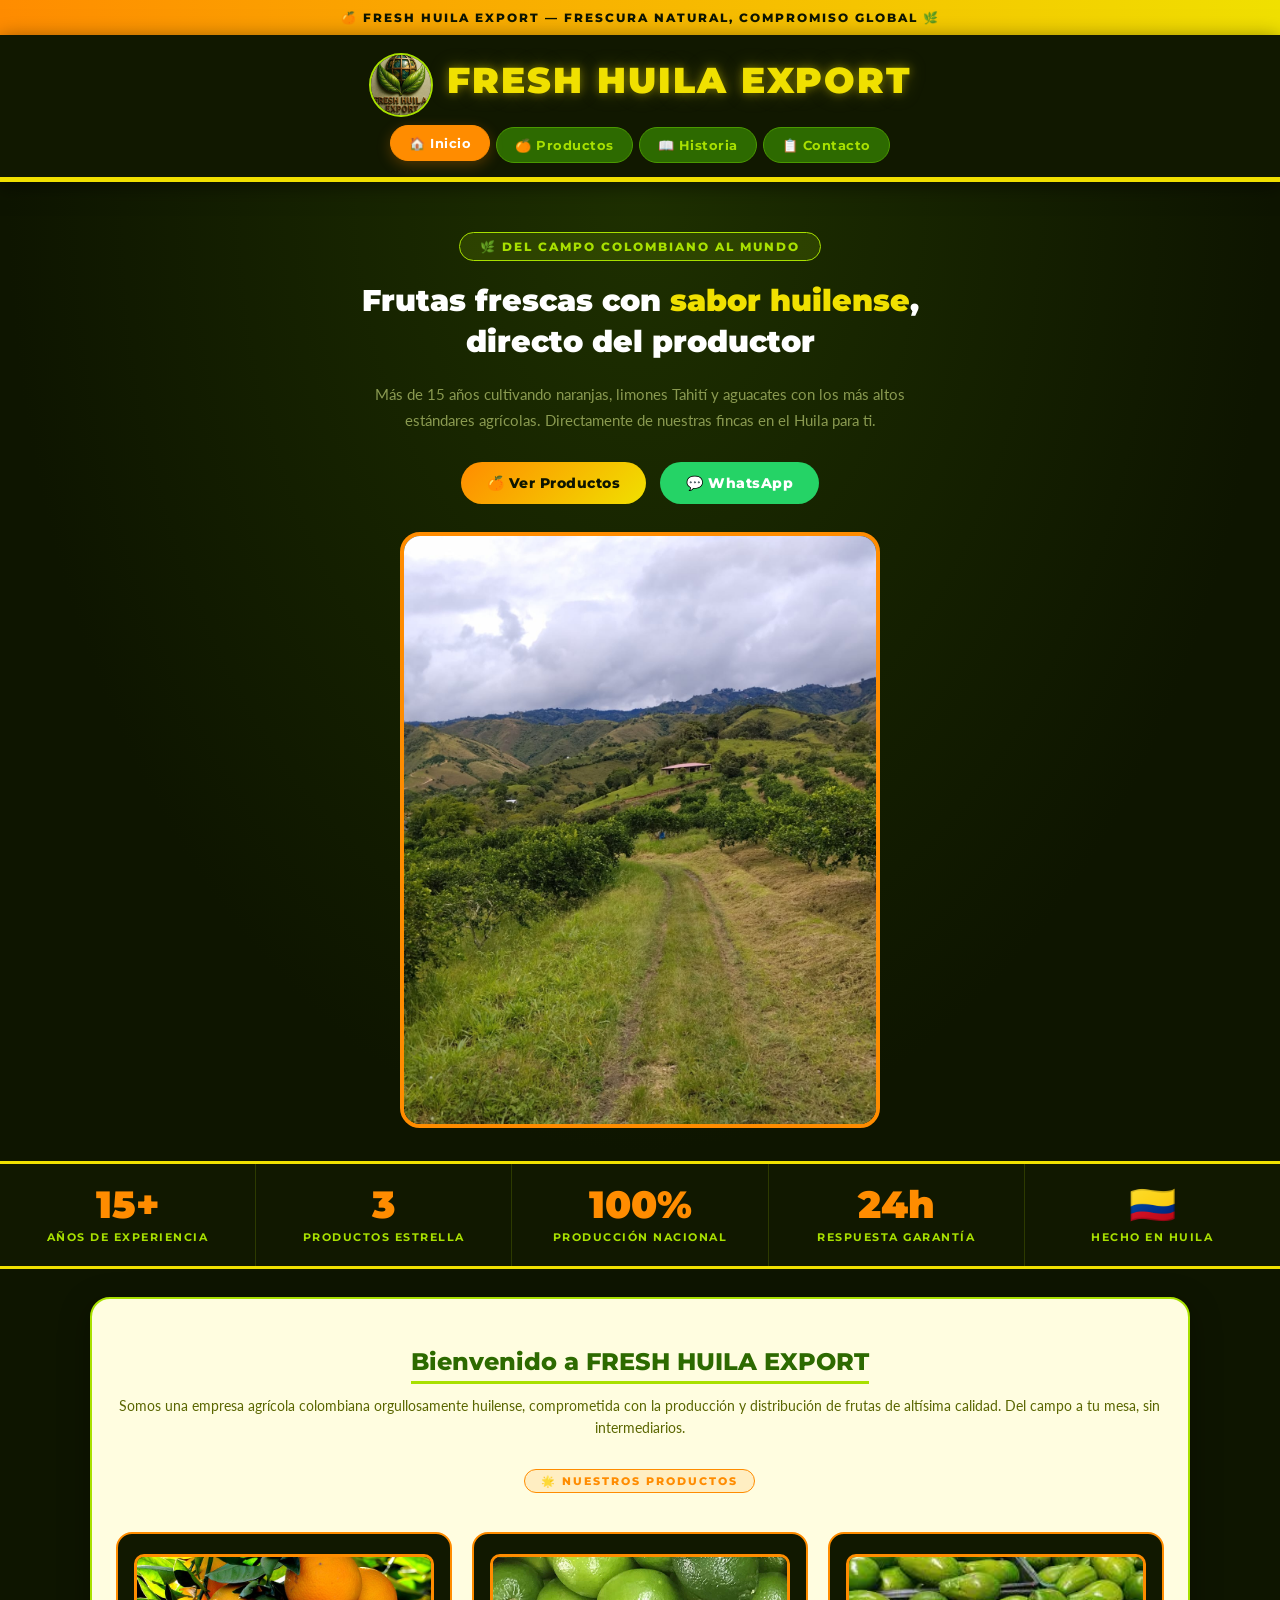
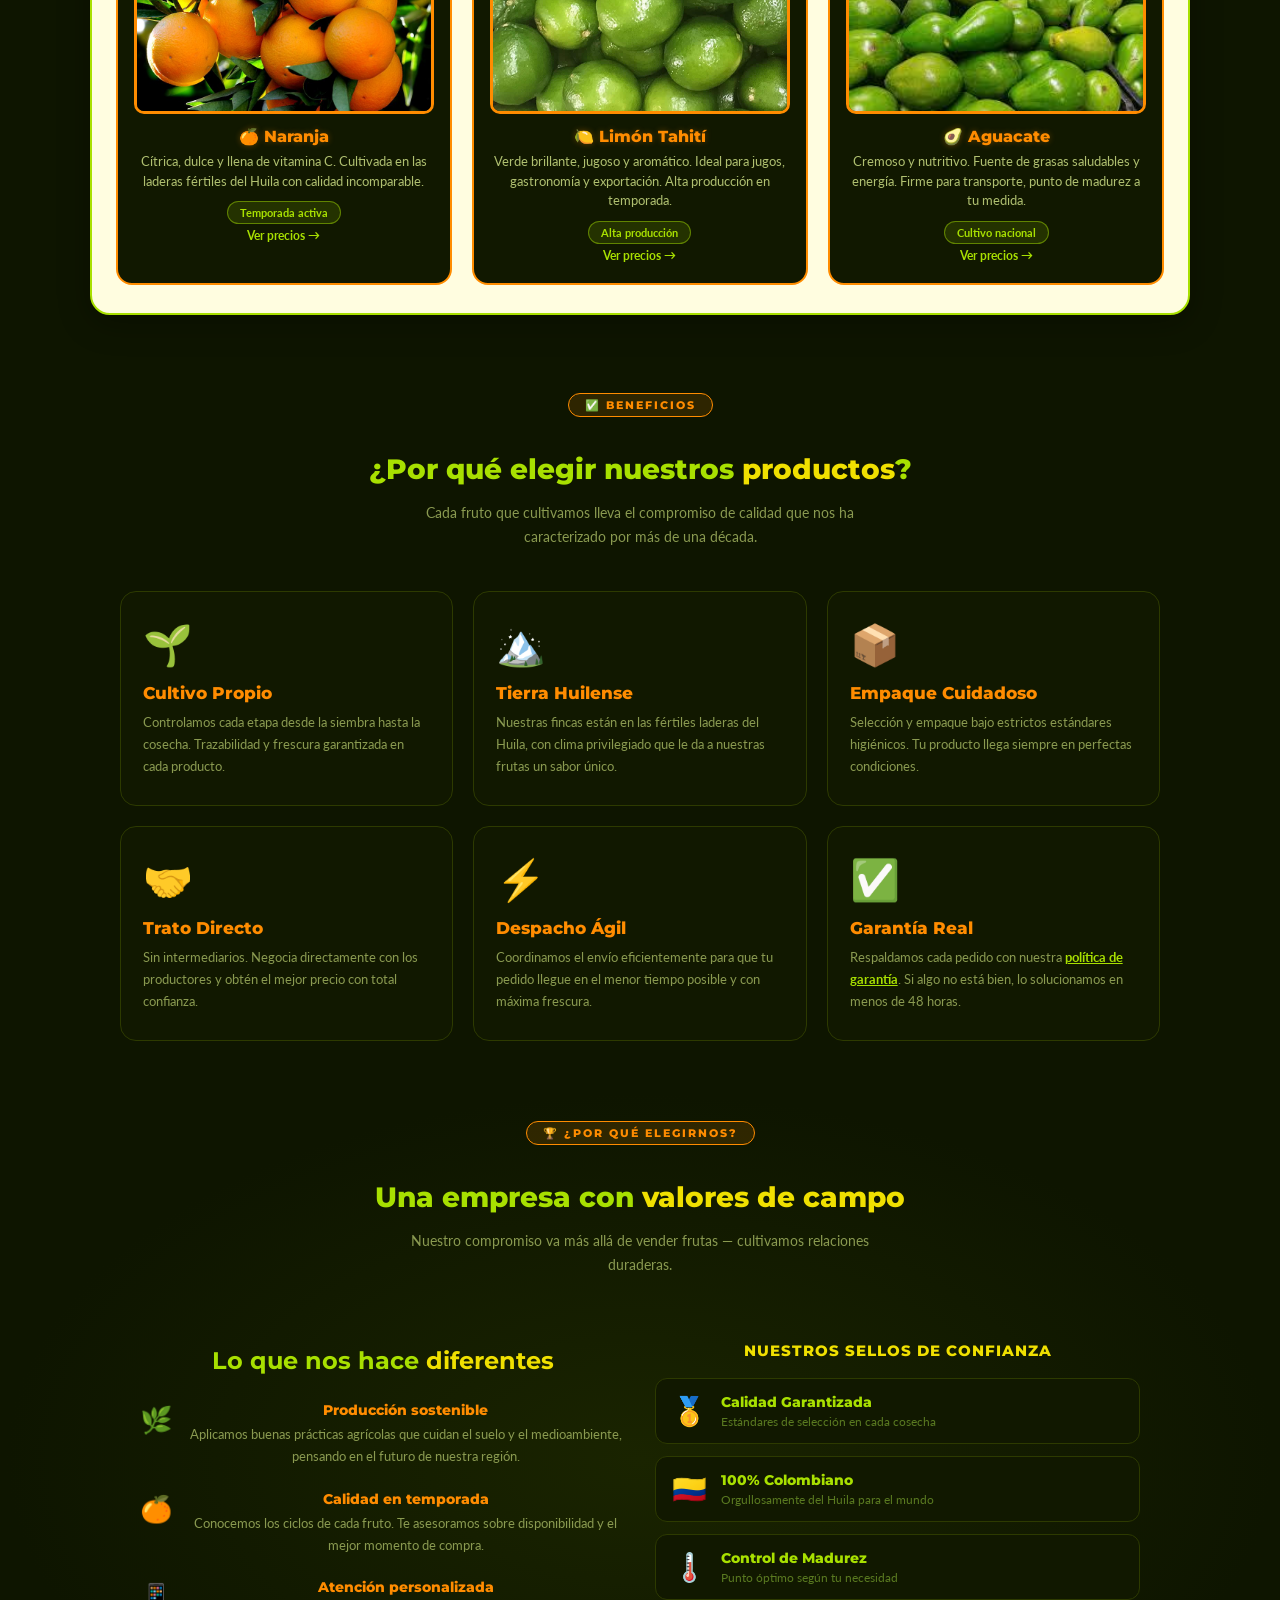
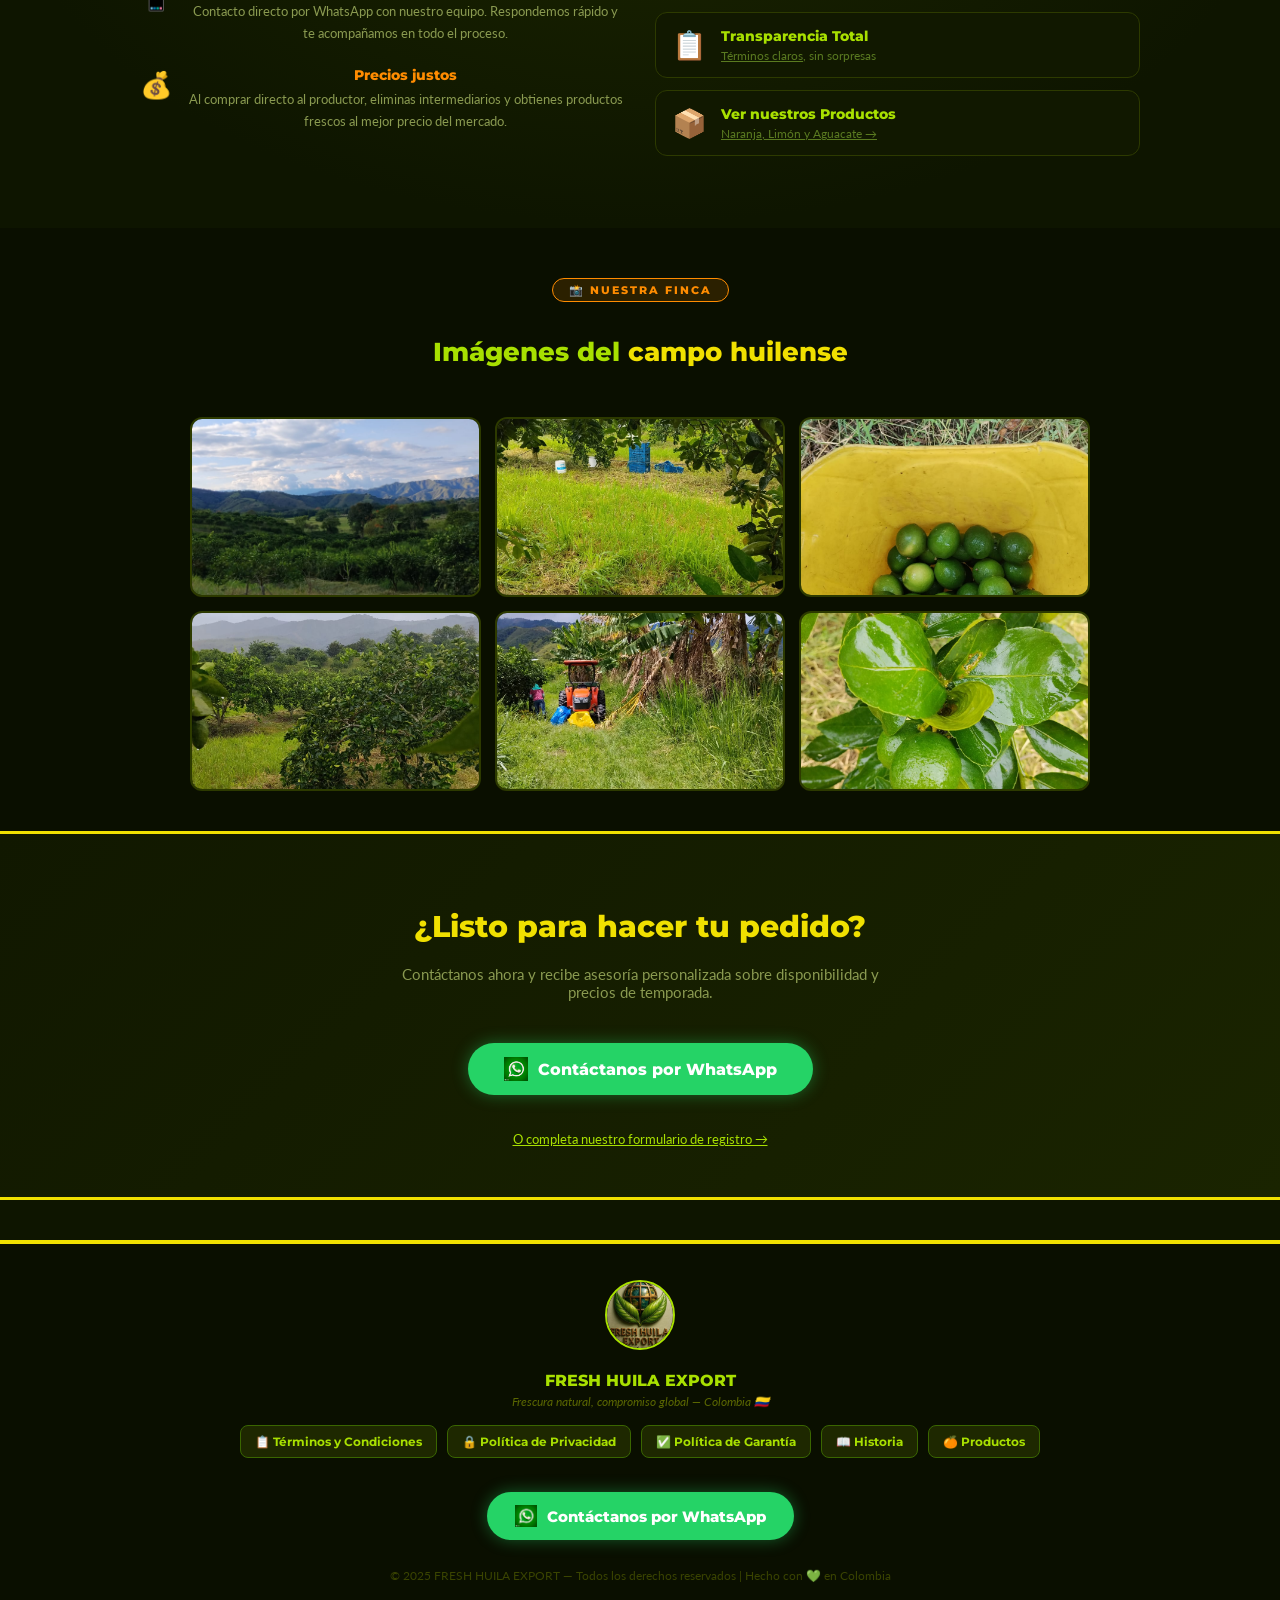
==== commit 6132b76a: "Add files via upload" ====
--- a/index.html
+++ b/index.html
@@ -38,7 +38,7 @@
                 💬 WhatsApp
             </a>
         </div>
-        <img class="imagen-hero" src="img/lll.jpeg" alt="Finca Fresh Huila Export - Paisaje Huila" width="480" height="280" style="object-fit:cover;">
+        <img class="imagen-hero" src="img/III.jpeg" alt="Finca Fresh Huila Export - Paisaje Huila" width="480" height="280" style="object-fit:cover;">
     </section>
 
     <!-- ESTADÍSTICAS -->
@@ -230,9 +230,12 @@
             <h2 style="color:#a8e000; font-family:'Montserrat',sans-serif; font-size:26px; border:none; display:block;">Imágenes del <span style="color:#f0e000;">campo huilense</span></h2>
         </div>
         <div style="display:grid; grid-template-columns:repeat(auto-fit,minmax(220px,1fr)); gap:14px; max-width:900px; margin:20px auto 0;">
-            <img src="img/kkk.jpeg" alt="Finca vista aérea" class="gallery-img">
-            <img src="img/lll.jpeg" alt="Cultivos del Huila" class="gallery-img">
+            <img src="img/JJ.jpeg" alt="Finca vista aérea" class="gallery-img">
+            <img src="img/1.jpeg" alt="Cultivos del Huila" class="gallery-img">
             <img src="img/original.jpeg" alt="Plantación de cítricos" class="gallery-img">
+            <img src="img/3.jpeg" alt="Plantación de cítricos" class="gallery-img">
+            <img src="img/23.jpeg" alt="Plantación de cítricos" class="gallery-img">
+            <img src="img/2.jpeg" alt="Plantación de cítricos" class="gallery-img">
         </div>
     </section>
 
